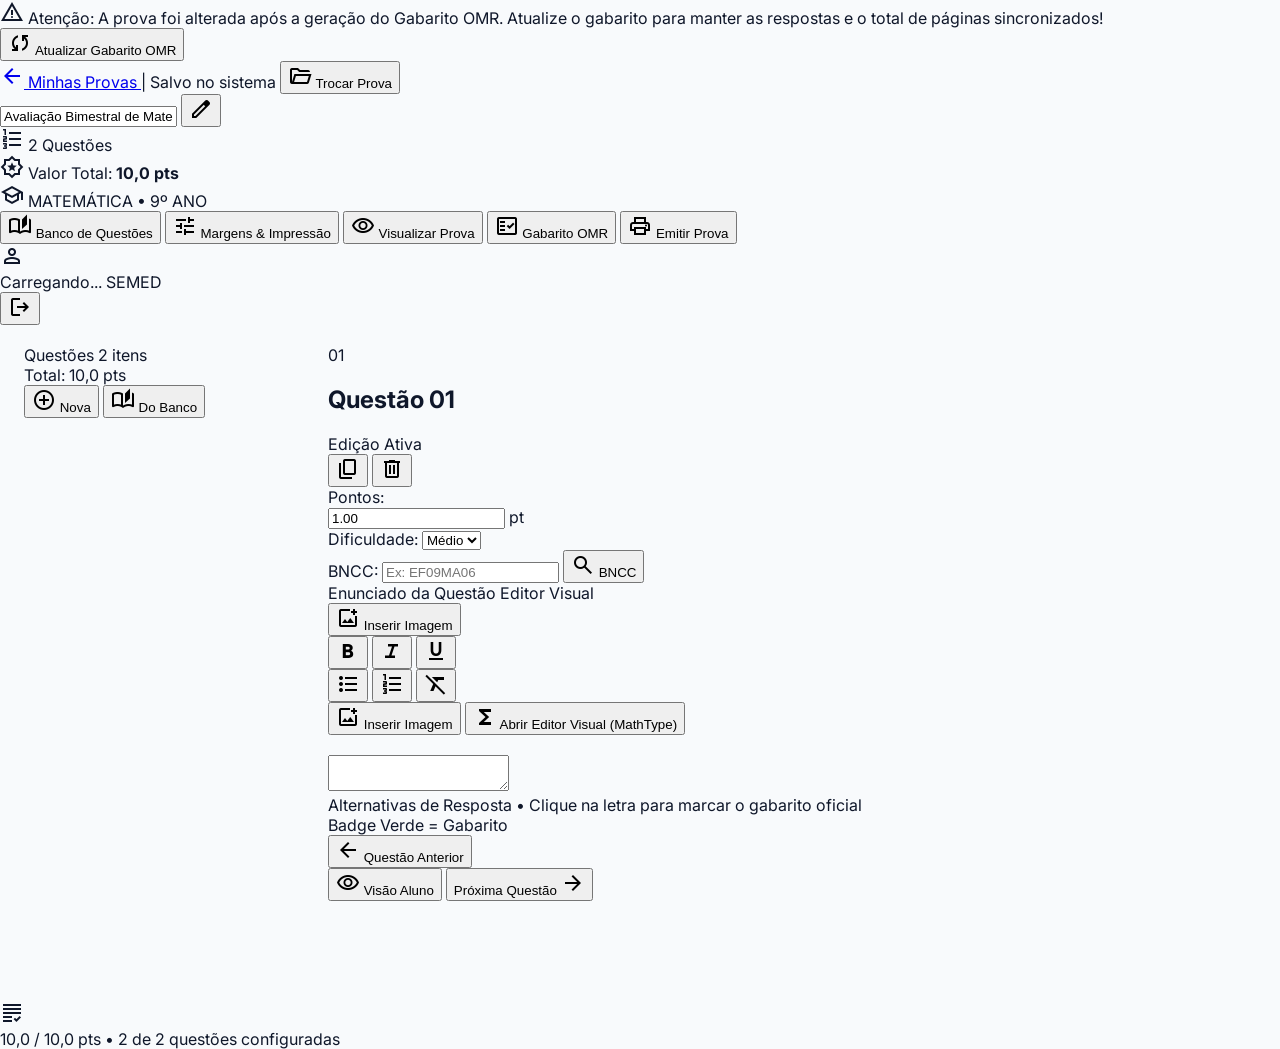
==== frontend/elaborador.html @ cbe9943c "feat: integracao do elaborador de provas com bncc, exportacao pdf/docx, sincronizacao e testes" ====
<!DOCTYPE html>
<html lang="pt-BR">
<head>
  <meta charset="utf-8">
  <meta content="width=device-width, initial-scale=1.0" name="viewport">
  <title>Montador de Instrumento Avaliativo • SEMED Lagoa da Canoa</title>
  <link rel="icon" type="image/png" sizes="192x192" href="/api/settings/pwa-icon?size=192">
  <link rel="apple-touch-icon" href="/api/settings/pwa-icon?size=192">
  <link rel="apple-touch-icon" sizes="512x512" href="/api/settings/pwa-icon?size=512">
  
  <script>
    // Limpeza de cache antigo do Service Worker para o Elaborador de Provas
    if ('serviceWorker' in navigator) {
      navigator.serviceWorker.getRegistrations().then(registrations => {
        for (let reg of registrations) reg.update();
      });
    }
    if ('caches' in window) {
      caches.keys().then(keys => {
        keys.forEach(k => {
          if (k !== 'prova-canoa-v10') {
            caches.delete(k);
          } else {
            caches.open(k).then(cache => {
              cache.keys().then(requests => {
                requests.forEach(req => {
                  if (req.url.includes('elaborador')) cache.delete(req);
                });
              });
            });
          }
        });
      });
    }
  </script>

  <!-- Fontes do Design System (Plus Jakarta Sans & Inter) -->
  <link rel="preconnect" href="https://fonts.googleapis.com">
  <link rel="preconnect" href="https://fonts.gstatic.com" crossorigin>
  <link href="https://fonts.googleapis.com/css2?family=Inter:wght@400;500;600;700&family=Plus+Jakarta+Sans:wght@500;600;700;800&family=JetBrains+Mono:wght@400;600&display=swap" rel="stylesheet">
  <link href="https://fonts.googleapis.com/css2?family=Material+Symbols+Outlined:opsz,wght,FILL,GRAD@20..48,100..700,0..1,-50..200" rel="stylesheet">

  <!-- KaTeX para Fórmulas Matemáticas e Científicas -->
  <link rel="stylesheet" href="https://cdn.jsdelivr.net/npm/katex@0.16.9/dist/katex.min.css">
  <script defer src="https://cdn.jsdelivr.net/npm/katex@0.16.9/dist/katex.min.js"></script>
  <script defer src="https://cdn.jsdelivr.net/npm/katex@0.16.9/dist/contrib/auto-render.min.js"></script>

  <!-- MathLive - Editor Matemático Visual Interativo (Estilo MathType / Word) -->
  <script defer src="/static/mathlive.min.js"></script>

  <!-- Tailwind CSS com o Tema do DESIGN.md (Educação Analítica) -->
  <script src="https://cdn.tailwindcss.com"></script>
  <script id="tailwind-config">
    tailwind.config = {
      darkMode: "class",
      theme: {
        extend: {
          colors: {
            "background": "#f8fafc",
            "surface": "#f8fafc",
            "surface-dim": "#f1f5f9",
            "surface-bright": "#ffffff",
            "surface-container-lowest": "#ffffff",
            "surface-container-low": "#f8fafc",
            "surface-container": "#f1f5f9",
            "surface-container-high": "#e2e8f0",
            "surface-container-highest": "#cbd5e1",
            "on-surface": "#0f172a",
            "on-surface-variant": "#475569",
            "outline": "#94a3b8",
            "outline-variant": "#e2e8f0",
            "primary": "#2563eb",
            "primary-container": "#1d4ed8",
            "on-primary": "#ffffff",
            "on-primary-container": "#eff6ff",
            "secondary": "#0284c7",
            "secondary-container": "#0369a1",
            "tertiary": "#059669",
            "tertiary-container": "#10b981",
            "on-tertiary": "#ffffff",
            "error": "#e11d48",
            "error-container": "#ffe4e6"
          },
          fontFamily: {
            "body-md": ["Inter", "sans-serif"],
            "headline-xl": ["Plus Jakarta Sans", "sans-serif"],
            "headline-lg": ["Plus Jakarta Sans", "sans-serif"],
            "headline-md": ["Plus Jakarta Sans", "sans-serif"],
            "label-md": ["Inter", "sans-serif"],
            "label-sm": ["Inter", "sans-serif"],
            "mono": ["JetBrains Mono", "monospace"]
          },
          borderRadius: {
            "DEFAULT": "0.25rem",
            "lg": "0.5rem",
            "xl": "0.75rem",
            "2xl": "1rem",
            "full": "9999px"
          }
        }
      }
    };
  </script>

  <!-- Folha de Estilos Customizada do Elaborador -->
  <link rel="stylesheet" href="/static/elaborador.css?v=11">

  <style>
    @layer base {
      html, body {
        margin: 0;
        padding: 0;
        background-color: #f8fafc;
        color: #0f172a;
        font-family: 'Inter', sans-serif;
      }
    }
    
    /* Layout Studio 2 Colunas (Navegador de Questões + Estúdio de Edição Central) */
    .workspace-studio-grid {
      display: grid;
      grid-template-columns: 280px minmax(0, 1fr);
      gap: 24px;
      width: 100%;
      max-width: 1540px;
      margin: 0 auto;
      padding: 20px 24px 100px 24px;
      box-sizing: border-box;
      align-items: start;
    }

    @media (max-width: 900px) {
      .workspace-studio-grid {
        display: flex;
        flex-direction: column;
        padding: 12px 12px 100px 12px;
      }
      #sidebar-questions-panel {
        width: 100% !important;
      }
    }

    /* Cartões Táteis das Alternativas */
    .alt-card-row {
      display: flex;
      align-items: center;
      gap: 12px;
      padding: 10px 14px;
      border-radius: 12px;
      border: 1.5px solid #e2e8f0;
      background: #ffffff;
      transition: all 0.15s ease;
      box-shadow: 0 1px 2px rgba(15, 23, 42, 0.04);
    }
    .alt-card-row:hover {
      border-color: #cbd5e1;
      background: #f8fafc;
    }
    .alt-card-row.is-correct {
      border-color: #10b981;
      background: #f0fdf4;
      box-shadow: 0 1px 4px rgba(16, 185, 129, 0.15);
    }
    .alt-card-badge {
      width: 34px;
      height: 34px;
      min-width: 34px;
      border-radius: 50%;
      display: flex;
      align-items: center;
      justify-content: center;
      font-weight: 700;
      font-size: 0.85rem;
      cursor: pointer;
      user-select: none;
      border: 1.5px solid #cbd5e1;
      background: #f8fafc;
      color: #334155;
      transition: all 0.15s ease;
    }
    .alt-card-badge:hover {
      transform: scale(1.08);
      border-color: #2563eb;
      color: #2563eb;
      background: #eff6ff;
    }
    .alt-card-badge.is-correct {
      background: #059669;
      border-color: #059669;
      color: #ffffff;
      box-shadow: 0 2px 6px rgba(5, 150, 105, 0.35);
    }
    .alt-input-field {
      flex: 1;
      background: #f8fafc;
      border: 1px solid #cbd5e1;
      border-radius: 8px;
      padding: 7px 12px;
      font-size: 0.85rem;
      color: #0f172a;
      outline: none;
      transition: all 0.2s;
    }
    .alt-input-field:focus {
      background: #ffffff;
      border-color: #2563eb;
      box-shadow: 0 0 0 3px rgba(37, 99, 235, 0.15);
    }
    .alt-card-row.is-correct .alt-input-field {
      background: #ffffff;
      border-color: #86efac;
      font-weight: 600;
      color: #064e3b;
    }

    /* Chips de Equações Matemáticas no Enunciado */
    .math-eq-chip {
      display: inline-flex;
      align-items: center;
      gap: 6px;
      background: #eff6ff;
      border: 1.5px solid #bfdbfe;
      border-radius: 8px;
      padding: 2px 8px;
      margin: 2px 4px;
      cursor: pointer;
      user-select: none;
      vertical-align: middle;
      font-family: 'Cambria Math', 'KaTeX_Math', 'Times New Roman', serif;
      color: #1e40af;
      box-shadow: 0 1px 2px rgba(37, 99, 235, 0.08);
      transition: all 0.15s ease;
    }
    .math-eq-chip:hover {
      background: #dbeafe;
      border-color: #3b82f6;
      box-shadow: 0 2px 6px rgba(37, 99, 235, 0.2);
      transform: translateY(-1px);
    }
    .math-eq-chip .chip-rendered {
      pointer-events: none;
      display: inline-block;
      line-height: normal;
    }
    .math-eq-chip .chip-actions {
      display: inline-flex;
      align-items: center;
      gap: 2px;
      margin-left: 2px;
    }
    .math-eq-chip .chip-action-btn {
      width: 18px;
      height: 18px;
      border-radius: 4px;
      font-size: 11px;
      border: none;
      background: rgba(255, 255, 255, 0.9);
      color: #475569;
      cursor: pointer;
      display: inline-flex;
      align-items: center;
      justify-content: center;
      transition: all 0.1s ease;
    }
    .math-eq-chip .chip-action-btn:hover {
      background: #2563eb;
      color: #ffffff;
    }
    .math-eq-chip .chip-del-btn:hover {
      background: #e11d48;
      color: #ffffff;
    }

    /* Folha A4 Oficial em Tempo Real */
    .live-a4-wrapper {
      background: #e2e8f0;
      border: 1px solid #cbd5e1;
      border-radius: 14px;
      padding: 16px;
      overflow-y: auto;
      display: flex;
      justify-content: center;
      box-shadow: inset 0 2px 4px rgba(0, 0, 0, 0.05);
    }
    .live-a4-sheet {
      background: #ffffff;
      width: 100%;
      box-shadow: 0 4px 20px rgba(0, 0, 0, 0.12), 0 1px 3px rgba(0, 0, 0, 0.06);
      border: 1px solid #cbd5e1;
      border-radius: 2px;
      padding: 22px 18px;
      font-family: 'Times New Roman', serif;
      color: #0f172a;
      font-size: 0.88rem;
      line-height: 1.5;
      transform-origin: top center;
      transition: transform 0.2s ease;
    }
    .sheet-header-box {
      border: 1.5px solid #000000;
      padding: 10px 12px;
      margin-bottom: 16px;
      background: #ffffff;
      font-family: Arial, sans-serif;
    }
    .sheet-header-title {
      text-align: center;
      font-size: 0.74rem;
      font-weight: 800;
      letter-spacing: 0.02em;
      text-transform: uppercase;
      color: #000000;
      line-height: 1.35;
    }
    .sheet-header-grid {
      display: grid;
      grid-template-columns: repeat(2, 1fr);
      gap: 4px 12px;
      margin-top: 8px;
      padding-top: 6px;
      border-top: 1px solid #000000;
      font-size: 0.72rem;
      color: #000000;
    }
    .sheet-question-item {
      margin-bottom: 14px;
      padding-bottom: 12px;
      border-bottom: 1px dashed #cbd5e1;
    }
    .sheet-question-item:last-child {
      border-bottom: none;
    }
    .sheet-alt-list {
      display: flex;
      flex-direction: column;
      gap: 4px;
      margin-top: 6px;
    }
    .sheet-alt-row {
      display: flex;
      align-items: baseline;
      gap: 6px;
      font-size: 0.84rem;
    }

    /* Barra de rolagem suave */
    ::-webkit-scrollbar {
      width: 6px;
      height: 6px;
    }
    ::-webkit-scrollbar-track {
      background: #f1f5f9;
    }
    ::-webkit-scrollbar-thumb {
      background: #cbd5e1;
      border-radius: 4px;
    }
    ::-webkit-scrollbar-thumb:hover {
      background: #94a3b8;
    }

    /* Modal Backdrop */
    .modal-overlay {
      position: fixed;
      inset: 0;
      background: rgba(15, 23, 42, 0.65);
      backdrop-filter: blur(4px);
      z-index: 100;
      display: none;
      align-items: center;
      justify-content: center;
      padding: 1.5rem;
    }
    .modal-overlay.active {
      display: flex;
    }

    /* Toasts de Notificação gerenciados pelo elaborador.css */
  </style>
</head>
<body class="bg-slate-50 font-body-md text-body-md text-on-surface antialiased min-h-screen flex flex-col">

  <!-- =========================================================================
       AVISO / BLOQUEIO DE USO EM CELULARES (MOBILE)
       ========================================================================= -->
  <div id="mobile-device-blocker" class="fixed inset-0 z-[9999] bg-white flex flex-col items-center justify-center p-6 text-center" style="display: none;">
    <div class="w-16 h-16 rounded-2xl bg-amber-50 text-amber-600 flex items-center justify-center mb-4 shadow-sm border border-amber-200">
      <span class="material-symbols-outlined text-3xl">desktop_windows</span>
    </div>
    <h2 class="text-xl font-bold text-slate-800 mb-2">Disponível Apenas no Computador</h2>
    <p class="text-sm text-slate-600 max-w-sm mb-6 leading-relaxed">
      A criação e diagramação de provas no Elaborador requer uso de computadores ou notebooks para garantir máxima fidelidade visual e impressão A4 em alta definição.
    </p>
    <a href="/" class="inline-flex items-center justify-center gap-2 px-5 py-2.5 rounded-xl bg-blue-600 hover:bg-blue-700 text-white font-semibold text-sm shadow-md transition-all">
      <span class="material-symbols-outlined text-lg">arrow_back</span>
      <span>Voltar ao Sistema de Correção</span>
    </a>
  </div>

  <!-- ======================================================================
       CABEÇALHO FIXO COM FAIXA DE ALERTA & BARRA DE COMANDO
       ====================================================================== -->
  <header class="sticky top-0 z-40 w-full shadow-sm">
    <!-- FAIXA AMARELA DE ALERTA: GABARITO OMR DESATUALIZADO -->
    <div id="banner-gabarito-outdated" class="hidden w-full bg-gradient-to-r from-amber-400 via-amber-300 to-amber-400 border-b-2 border-amber-500 text-slate-950 px-4 sm:px-8 py-2.5 shadow-md transition-all">
      <div class="flex items-center justify-between gap-3 flex-wrap">
        <div class="flex items-center gap-2.5 text-xs sm:text-sm font-bold text-slate-950">
          <span class="material-symbols-outlined text-amber-950 text-xl font-bold animate-bounce">warning</span>
          <span>Atenção: A prova foi alterada após a geração do Gabarito OMR. Atualize o gabarito para manter as respostas e o total de páginas sincronizados!</span>
        </div>
        <button type="button" id="btn-banner-update-gabarito" class="inline-flex items-center gap-1.5 px-3.5 py-1.5 rounded-lg bg-slate-950 hover:bg-slate-800 text-amber-300 hover:text-white text-xs font-bold transition-all shadow-sm cursor-pointer shrink-0">
          <span class="material-symbols-outlined text-[16px]">sync</span>
          <span>Atualizar Gabarito OMR</span>
        </button>
      </div>
    </div>

    <!-- Barra de Comando Superior -->
    <section class="w-full bg-surface-container-low px-6 lg:px-8 py-4 border-b border-surface-container">
      <div class="flex flex-col xl:flex-row xl:items-center justify-between gap-4">
        
        <!-- Título, Status & Metadados -->
        <div class="flex flex-col gap-2 min-w-0">
          <div class="flex items-center gap-2 flex-wrap">
            <a href="/provas" class="flex items-center gap-1.5 px-3 py-1 rounded-xl bg-white hover:bg-slate-100 text-slate-700 hover:text-blue-600 border border-slate-200 text-xs font-bold transition-all shadow-xs" title="Voltar para Minhas Provas e Banco de Questões">
              <span class="material-symbols-outlined text-[16px] text-blue-600">arrow_back</span>
              <span>Minhas Provas</span>
            </a>
            <span class="text-slate-300">|</span>
            <span id="status-pill" class="inline-flex items-center gap-1.5 px-2.5 py-0.5 rounded-full bg-surface-container-high text-on-surface-variant text-xs">
              <span class="w-1.5 h-1.5 rounded-full bg-tertiary-container animate-pulse" id="status-dot"></span>
              <span id="save-status-text">Salvo no sistema</span>
            </span>
            <button type="button" id="btn-open-my-exams" class="text-xs text-primary hover:underline font-semibold flex items-center gap-1 ml-2">
              <span class="material-symbols-outlined text-[15px]">folder_open</span>
              <span>Trocar Prova</span>
            </button>
          </div>

          <div class="flex items-center gap-3">
            <input class="bg-transparent text-on-surface font-headline-xl font-bold tracking-tight border-none focus:outline-none focus:bg-surface-container-lowest focus:px-3 focus:py-1 rounded-lg transition-all w-full max-w-3xl text-xl lg:text-2xl" 
                   id="examTitleInput" type="text" value="Avaliação Bimestral de Matemática - 9º Ano" placeholder="Digite o título da avaliação...">
            <button class="text-outline hover:text-primary transition-colors p-1" title="Renomear" type="button" onclick="document.getElementById('examTitleInput').focus();">
              <span class="material-symbols-outlined text-[20px]">edit</span>
            </button>
          </div>

          <!-- Quick Meta Chips -->
          <div class="flex flex-wrap items-center gap-2 mt-0.5">
            <div class="flex items-center gap-1.5 px-3 py-1 rounded-full bg-surface-container-lowest shadow-sm text-on-surface text-xs font-medium">
              <span class="material-symbols-outlined text-[16px] text-primary">format_list_numbered</span>
              <span id="chip-question-count">2 Questões</span>
            </div>
            <div class="flex items-center gap-1.5 px-3 py-1 rounded-full bg-surface-container-lowest shadow-sm text-on-surface text-xs font-medium">
              <span class="material-symbols-outlined text-[16px] text-tertiary">award_star</span>
              <span>Valor Total: <strong class="text-primary font-semibold" id="chip-total-score">10,0 pts</strong></span>
            </div>
            <div class="flex items-center gap-1.5 px-3 py-1 rounded-full bg-surface-container-lowest shadow-sm text-on-surface text-xs font-medium">
              <span class="material-symbols-outlined text-[16px] text-secondary">school</span>
              <span id="chip-discipline-display">MATEMÁTICA • 9º ANO</span>
            </div>

          </div>
        </div>

        <!-- Quick Actions Header (Toolbar Profissional de Ações) -->
        <div class="flex items-center gap-2.5 self-start xl:self-center shrink-0 flex-nowrap overflow-x-auto">
          <button id="btn-header-bank-import" class="h-10 px-3.5 rounded-xl bg-indigo-50 hover:bg-indigo-100/90 text-indigo-700 border border-indigo-200 text-xs font-bold flex items-center gap-2 shadow-xs hover:shadow-sm transition-all duration-150 hover:-translate-y-0.5 active:translate-y-0" type="button" title="Importar questões do Banco de Questões">
            <span class="material-symbols-outlined text-[18px] text-indigo-600">auto_stories</span>
            <span class="whitespace-nowrap">Banco de Questões</span>
          </button>

          <button id="btn-open-margins-modal" class="h-10 px-3.5 rounded-xl bg-white hover:bg-slate-50 text-slate-700 hover:text-slate-900 border border-slate-200/90 hover:border-slate-300 text-xs font-semibold flex items-center gap-2 shadow-xs hover:shadow-sm transition-all duration-150 hover:-translate-y-0.5 active:translate-y-0" type="button" title="Configurar margens da página, colunas e cabeçalho institucional">
            <span class="material-symbols-outlined text-[18px] text-blue-600">tune</span>
            <span class="whitespace-nowrap">Margens &amp; Impressão</span>
          </button>

          <button id="btn-header-preview" class="h-10 px-3.5 rounded-xl bg-white hover:bg-slate-50 text-slate-700 hover:text-slate-900 border border-slate-200/90 hover:border-slate-300 text-xs font-semibold flex items-center gap-2 shadow-xs hover:shadow-sm transition-all duration-150 hover:-translate-y-0.5 active:translate-y-0" type="button" title="Pré-visualizar diagramação e páginas A4 em tamanho real">
            <span class="material-symbols-outlined text-[18px] text-indigo-600">visibility</span>
            <span class="whitespace-nowrap">Visualizar Prova</span>
          </button>

          <button id="btn-header-gabarito" class="h-10 px-3.5 rounded-xl bg-emerald-50 hover:bg-emerald-100 text-emerald-800 border border-emerald-300 text-xs font-bold flex items-center gap-2 shadow-xs hover:shadow-sm transition-all duration-150 hover:-translate-y-0.5 active:translate-y-0 cursor-pointer relative" type="button" title="Gerar e sincronizar gabarito oficial OMR no Sistema de Correção">
            <span class="material-symbols-outlined text-[18px] text-emerald-600">fact_check</span>
            <span class="whitespace-nowrap">Gabarito OMR</span>
            <span id="badge-gabarito-outdated-dot" class="hidden absolute -top-1 -right-1 flex h-3 w-3">
              <span class="animate-ping absolute inline-flex h-full w-full rounded-full bg-amber-400 opacity-75"></span>
              <span class="relative inline-flex rounded-full h-3 w-3 bg-amber-500 border border-white"></span>
            </span>
          </button>

          <button id="btn-header-download-pdf" class="h-10 px-4 rounded-xl bg-gradient-to-r from-blue-600 to-indigo-600 hover:from-blue-700 hover:to-indigo-700 text-white text-xs font-bold flex items-center gap-2 shadow-sm hover:shadow-md transition-all duration-150 hover:-translate-y-0.5 active:translate-y-0 cursor-pointer" type="button" title="Emitir avaliação oficial diagramada em PDF ou Word (.docx)">
            <span class="material-symbols-outlined text-[18px]">print</span>
            <span class="whitespace-nowrap">Emitir Prova</span>
          </button>

          <!-- Perfil do Usuário Autenticado & Sair -->
          <div class="flex items-center gap-2 pl-2 border-l border-slate-200 text-xs select-none">
            <div id="user-avatar-badge" class="w-8 h-8 rounded-full bg-blue-600 text-white flex items-center justify-center font-bold text-xs shadow-xs">
              <span class="material-symbols-outlined text-[18px]">person</span>
            </div>
            <div class="hidden 2xl:flex flex-col text-left leading-tight">
              <span id="user-display-name" class="font-semibold text-slate-800">Carregando...</span>
              <span id="user-display-role" class="text-[11px] text-slate-500">SEMED</span>
            </div>
            <button id="btn-logout" type="button" class="flex items-center gap-1 text-slate-500 hover:text-red-600 hover:bg-red-50 px-2 py-1.5 rounded-lg text-xs font-semibold transition-colors cursor-pointer" title="Sair do sistema">
              <span class="material-symbols-outlined text-[18px]">logout</span>
            </button>
          </div>
        </div>

      </div>
    </section>
  </header>

  <!-- ======================================================================
       WORKSPACE: 3-PANE SPLIT VIEW STUDIO (Navegador | Editor Studio | Folha A4 em Tempo Real)
       ====================================================================== -->
  <div class="workspace-studio-grid flex-1" id="workspace-studio-container">
    
    <!-- PANE 1: Navegador Lateral de Questões -->
    <aside class="flex flex-col gap-3 w-full sticky top-20" id="sidebar-questions-panel">
      <div class="bg-white rounded-2xl p-4 shadow-xs border border-slate-200/90 flex flex-col gap-3">
        
        <div class="flex items-center justify-between pb-1">
          <div class="flex items-center gap-2">
            <span class="font-bold text-slate-800 text-base">Questões</span>
            <span class="px-2 py-0.5 rounded-full bg-blue-50 text-blue-700 text-xs font-bold border border-blue-100" id="sidebar-question-badge">2 itens</span>
          </div>
          <span class="text-xs font-semibold text-slate-500" id="sidebar-total-score">Total: 10,0 pts</span>
        </div>

        <div class="grid grid-cols-2 gap-2">
          <button id="btn-add-question-side" class="btn-press py-2 px-2.5 rounded-xl bg-blue-50 hover:bg-blue-100/80 text-blue-700 border border-blue-200 text-xs font-bold flex items-center justify-center gap-1.5 transition-all shadow-xs" type="button" title="Adicionar questão em branco">
            <span class="material-symbols-outlined text-[17px]">add_circle</span>
            <span>Nova</span>
          </button>
          <button id="btn-open-bank-import-side" class="btn-press py-2 px-2.5 rounded-xl bg-indigo-50 hover:bg-indigo-100/80 text-indigo-700 border border-indigo-200 text-xs font-bold flex items-center justify-center gap-1.5 transition-all shadow-xs" type="button" title="Importar questões do Banco de Questões">
            <span class="material-symbols-outlined text-[17px]">auto_stories</span>
            <span>Do Banco</span>
          </button>
        </div>

        <div class="h-px bg-slate-100 my-0.5"></div>

        <!-- Lista Rolável de Questões -->
        <div id="questions-sidebar-list" class="flex flex-col gap-1.5 max-h-[calc(100vh-320px)] overflow-y-auto pr-1 scrollbar-thin">
          <!-- Injetado dinamicamente via JS -->
        </div>

      </div>
    </aside>

    <!-- PANE 2: Estúdio de Edição Central -->
    <main class="flex-1 w-full flex flex-col gap-4 min-w-0" id="main-editor-area">
      
      <!-- QUESTION CARD CONTAINER -->
      <div class="bg-white rounded-2xl p-5 lg:p-6 shadow-xs border border-slate-200/90 flex flex-col gap-5" id="active-question-card">
        
        <!-- Header da Questão & Parâmetros Rápidos -->
        <div class="flex flex-wrap items-center justify-between gap-3 pb-3 border-b border-slate-100">
          <div class="flex items-center gap-3">
            <div class="w-9 h-9 rounded-xl bg-blue-600 text-white flex items-center justify-center font-bold text-base shadow-xs" id="editor-q-num-badge">01</div>
            <div>
              <h2 class="font-bold text-slate-900 text-base leading-tight" id="editor-q-title">Questão 01</h2>
              <span class="text-[11px] font-medium text-slate-400">Edição Ativa</span>
            </div>
          </div>

          <div class="flex items-center gap-2 flex-wrap">
            <!-- Botões de Ação na Questão -->
            <button id="btn-duplicate-question" class="btn-press p-1.5 rounded-lg text-slate-500 hover:text-blue-600 hover:bg-blue-50 border border-slate-200 transition-all" title="Duplicar Questão" type="button">
              <span class="material-symbols-outlined text-[18px]">content_copy</span>
            </button>

            <button id="btn-delete-question" class="btn-press p-1.5 rounded-lg text-slate-500 hover:text-rose-600 hover:bg-rose-50 border border-slate-200 transition-all" title="Excluir Questão" type="button">
              <span class="material-symbols-outlined text-[18px]">delete</span>
            </button>
          </div>
        </div>

        <!-- Metadados da Questão (Pontuação, Dificuldade, BNCC) -->
        <div class="grid grid-cols-1 sm:grid-cols-3 gap-3 p-3 rounded-xl bg-slate-50 border border-slate-100">
          <div class="flex items-center justify-between sm:justify-start gap-2 bg-white px-3 py-1.5 rounded-lg border border-slate-200 shadow-2xs">
            <span class="text-xs font-bold text-slate-600">Pontos:</span>
            <div class="flex items-center gap-1">
              <input id="editor-q-points" class="w-16 text-center font-bold text-blue-700 bg-transparent text-sm focus:outline-none" step="0.25" min="0" type="number" value="1.00">
              <span class="text-[11px] font-semibold text-slate-400">pt</span>
            </div>
          </div>

          <div class="flex items-center justify-between sm:justify-start gap-2 bg-white px-3 py-1.5 rounded-lg border border-slate-200 shadow-2xs">
            <span class="text-xs font-bold text-slate-600">Dificuldade:</span>
            <select id="editor-q-difficulty" class="bg-transparent text-xs font-bold text-slate-800 focus:outline-none cursor-pointer flex-1 text-right sm:text-left">
              <option value="facil">Fácil</option>
              <option value="medio" selected>Médio</option>
              <option value="dificil">Difícil</option>
            </select>
          </div>

          <div class="relative flex items-center gap-1.5 bg-white px-2.5 py-1.5 rounded-lg border border-slate-200 shadow-2xs focus-within:border-blue-500 focus-within:ring-2 focus-within:ring-blue-100 transition-all">
            <span class="text-xs font-bold text-slate-600 shrink-0">BNCC:</span>
            <input id="editor-q-skill" class="bg-transparent text-xs text-slate-800 focus:outline-none w-full font-mono font-semibold" placeholder="Ex: EF09MA06" type="text" value="" autocomplete="off">
            <button type="button" id="btn-open-bncc-modal" class="btn-press px-2 py-0.5 rounded bg-blue-50 hover:bg-blue-100 text-blue-700 text-[11px] font-bold border border-blue-200 transition-colors flex items-center gap-1 shrink-0" title="Abrir catálogo da BNCC com filtros de disciplina e ano">
              <span class="material-symbols-outlined text-[14px]">search</span>
              <span>BNCC</span>
            </button>
            
            <!-- Autocomplete Dropdown Flutuante -->
            <div id="bncc-autocomplete-list" class="hidden absolute left-0 right-0 top-full mt-1 bg-white border border-slate-200 rounded-xl shadow-lg z-50 max-h-60 overflow-y-auto p-1.5 flex flex-col gap-1"></div>
          </div>
        </div>

        <!-- Seção: Enunciado da Questão (100% Visual / Sem Código) -->
        <div class="flex flex-col gap-2 relative" id="section-statement-container">
          <div class="flex items-center justify-between flex-wrap gap-2">
            <div class="flex items-center gap-2">
              <label class="text-xs font-bold text-slate-700 uppercase tracking-wider">Enunciado da Questão</label>
              <span class="px-2 py-0.5 rounded-full bg-emerald-50 text-emerald-700 border border-emerald-200 text-[10px] font-bold flex items-center gap-1">
                <span class="w-1.5 h-1.5 rounded-full bg-emerald-500"></span>
                Editor Visual
              </span>
            </div>

            <div class="flex items-center gap-2">
              <button type="button" id="btn-open-img-statement-header" class="btn-press px-2.5 py-1 rounded-lg bg-blue-50 hover:bg-blue-100 text-blue-700 text-xs font-semibold flex items-center gap-1.5 transition-all border border-blue-200 shadow-2xs" title="Inserir ou configurar imagem no enunciado">
                <span class="material-symbols-outlined text-[16px] text-blue-600">add_photo_alternate</span>
                <span>Inserir Imagem</span>
              </button>
            </div>
          </div>

          <!-- Barra de Ferramentas de Formatação de Texto e Equações -->
          <div class="shadow-2xs bg-slate-50 border border-slate-200 rounded-xl px-2.5 py-1.5 flex items-center gap-1.5 flex-wrap">
            <div class="flex items-center gap-0.5">
              <button id="btn-format-bold" class="btn-press p-1.5 rounded hover:bg-white hover:text-blue-600 hover:shadow-2xs transition-all font-bold text-xs text-slate-700" title="Negrito (Ctrl+B)" type="button">
                <span class="material-symbols-outlined text-[18px]">format_bold</span>
              </button>
              <button id="btn-format-italic" class="btn-press p-1.5 rounded hover:bg-white hover:text-blue-600 hover:shadow-2xs transition-all italic text-xs text-slate-700" title="Itálico (Ctrl+I)" type="button">
                <span class="material-symbols-outlined text-[18px]">format_italic</span>
              </button>
              <button id="btn-format-underline" class="btn-press p-1.5 rounded hover:bg-white hover:text-blue-600 hover:shadow-2xs transition-all underline text-xs text-slate-700" title="Sublinhado (Ctrl+U)" type="button">
                <span class="material-symbols-outlined text-[18px]">format_underlined</span>
              </button>
              <div class="h-4 w-px bg-slate-300 mx-1"></div>
              <button id="btn-format-ul" class="btn-press p-1.5 rounded hover:bg-white hover:text-blue-600 hover:shadow-2xs transition-all text-slate-700" title="Lista com Marcadores" type="button">
                <span class="material-symbols-outlined text-[18px]">format_list_bulleted</span>
              </button>
              <button id="btn-format-ol" class="btn-press p-1.5 rounded hover:bg-white hover:text-blue-600 hover:shadow-2xs transition-all text-slate-700" title="Lista Numerada" type="button">
                <span class="material-symbols-outlined text-[18px]">format_list_numbered</span>
              </button>
              <button id="btn-format-clear" class="btn-press p-1.5 rounded hover:bg-white hover:text-rose-600 hover:shadow-2xs transition-all text-slate-400" title="Limpar formatação" type="button">
                <span class="material-symbols-outlined text-[18px]">format_clear</span>
              </button>
            </div>

            <div class="h-5 w-px bg-slate-300 mx-1"></div>

            <!-- Botão Inserir Imagem no Enunciado com controle de tamanho e alinhamento -->
            <button type="button" id="btn-insert-image-statement" class="btn-press px-2.5 py-1 rounded-lg bg-white hover:bg-blue-50 text-slate-700 hover:text-blue-700 text-xs font-bold border border-slate-200 transition-all flex items-center gap-1.5 shadow-2xs" title="Inserir Imagem na posição do cursor com alinhamento e redimensionamento">
              <span class="material-symbols-outlined text-[16px] text-blue-600">add_photo_alternate</span>
              <span>Inserir Imagem</span>
            </button>

            <!-- Botão MathType ao lado dos botões de formatação -->
            <button type="button" id="btn-open-math-visual-modal" class="btn-press px-3 py-1 rounded-lg bg-blue-600 hover:bg-blue-700 text-white text-xs font-bold shadow-xs transition-all flex items-center gap-1.5">
              <span class="material-symbols-outlined text-[16px]">functions</span>
              <span>Abrir Editor Visual (MathType)</span>
            </button>
          </div>

          <!-- Área do Editor Visual WYSIWYG (ContentEditable) -->
          <div class="relative w-full rounded-xl bg-white border border-slate-200 focus-within:border-blue-500 focus-within:ring-2 focus-within:ring-blue-100 shadow-2xs transition-all p-3.5">
            <div id="editor-q-statement-rich" contenteditable="true" spellcheck="false" class="w-full text-slate-800 leading-relaxed min-h-[110px] text-sm focus:outline-none" data-placeholder="Digite o enunciado da questão aqui. Clique em 'Inserir Imagem' para imagens ou 'Abrir Editor Visual (MathType)' para equações..."></div>
            
            <!-- Textarea Oculto Sincronizado para garantir envio para a API -->
            <textarea id="editor-q-statement" class="hidden"></textarea>
          </div>

          <!-- Cartão de Prévia Compacto Integrado -->
          <div id="editor-realtime-card" class="hidden">
            <div id="editor-realtime-preview"></div>
          </div>
        </div>

        <!-- Seção: Alternativas de Resposta Táteis -->
        <div class="flex flex-col gap-2.5 pt-1" id="section-alternatives">
          <div class="flex items-center justify-between">
            <div class="flex items-center gap-2">
              <span class="font-bold text-slate-800 text-sm">Alternativas de Resposta</span>
              <span class="text-[11px] text-slate-400 font-medium">• Clique na letra para marcar o gabarito oficial</span>
            </div>
            <span class="text-[11px] font-semibold text-emerald-700 bg-emerald-50 border border-emerald-200 px-2 py-0.5 rounded-md">Badge Verde = Gabarito</span>
          </div>

          <div id="editor-alternatives-list" class="flex flex-col gap-2">
            <!-- Injetado dinamicamente via JS com estilo tátil refinado -->
          </div>
        </div>

        <!-- Rodapé Interno da Questão (Navegação Anterior / Próxima) -->
        <div class="flex items-center justify-between pt-3 border-t border-slate-100">
          <button id="btn-prev-question" class="btn-press px-3.5 py-1.5 rounded-lg bg-slate-100 hover:bg-slate-200 text-slate-700 text-xs font-semibold flex items-center gap-1.5 transition-colors border border-slate-200" type="button">
            <span class="material-symbols-outlined text-[16px]">arrow_back</span>
            <span id="prev-question-label">Questão Anterior</span>
          </button>

          <div class="flex items-center gap-2">
            <button id="btn-quick-preview-student" class="btn-press px-3 py-1.5 rounded-lg bg-slate-100 hover:bg-slate-200 text-slate-700 text-xs font-semibold flex items-center gap-1.5 transition-colors border border-slate-200" type="button">
              <span class="material-symbols-outlined text-[16px]">visibility</span>
              <span>Visão Aluno</span>
            </button>

            <button id="btn-next-question" class="btn-press px-4 py-1.5 rounded-lg bg-blue-600 hover:bg-blue-700 text-white text-xs font-bold flex items-center gap-1.5 shadow-xs transition-colors" type="button">
              <span id="next-question-label">Próxima Questão</span>
              <span class="material-symbols-outlined text-[16px]">arrow_forward</span>
            </button>
          </div>
        </div>

      </div>
    </main>

  </div>

  <!-- ======================================================================
       FLOATING BOTTOM SUMMARY BAR (Barra Fixa Inferior de Distribuição)
       ====================================================================== -->
  <footer class="fixed bottom-0 right-0 bg-surface/95 backdrop-blur-md shadow-2xl px-6 lg:px-8 py-3.5 z-30 left-0 border-t border-surface-container">
    <div class="max-w-7xl mx-auto flex flex-col sm:flex-row items-center justify-between gap-4">
      <div class="flex items-center gap-3">
        <div class="w-8 h-8 rounded-full bg-primary/10 flex items-center justify-center text-primary font-bold">
          <span class="material-symbols-outlined text-[20px]">grading</span>
        </div>
        <div class="flex items-center gap-2">
          <span class="font-bold text-on-surface text-sm lg:text-base" id="footer-score-ratio">10,0 / 10,0 pts</span>
          <span class="text-outline">•</span>
          <span class="text-xs text-on-surface-variant font-medium" id="footer-configured-status">2 de 2 questões configuradas</span>
        </div>
      </div>

    </div>
  </footer>

  <!-- ======================================================================
       MODAL 1: CONFIGURAÇÕES DE IMPRESSÃO & MARGENS DA PÁGINA (A4)
       ====================================================================== -->
  <div class="modal-overlay" id="modal-margins" role="dialog" aria-modal="true" aria-labelledby="modal-margins-title">
    <div class="bg-white rounded-2xl max-w-3xl w-full max-h-[90vh] shadow-2xl border border-slate-200 overflow-hidden flex flex-col">
      
      <!-- Cabeçalho -->
      <div class="px-6 py-4 bg-slate-50 border-b border-slate-200 flex items-center justify-between">
        <div class="flex items-center gap-2.5">
          <div class="w-9 h-9 rounded-xl bg-blue-600 text-white flex items-center justify-center shadow-xs shrink-0">
            <span class="material-symbols-outlined text-[20px]">straighten</span>
          </div>
          <div>
            <h3 id="modal-margins-title" class="font-bold text-slate-900 text-base leading-tight">Configurações de Impressão e Margens (A4)</h3>
            <span class="text-xs text-slate-500 font-medium">Ajuste as margens em centímetros (cm) e o cabeçalho oficial de Lagoa da Canoa para o PDF</span>
          </div>
        </div>
        <button type="button" class="text-slate-400 hover:text-slate-700 hover:bg-slate-200 p-1.5 rounded-lg transition-colors" id="btn-close-margins" title="Fechar (Esc)">
          <span class="material-symbols-outlined text-[20px]">close</span>
        </button>
      </div>

      <div class="p-6 flex flex-col gap-6 overflow-y-auto bg-white">

      <!-- Seção: Margens em Centímetros & Presets -->
      <div class="flex flex-col gap-4 p-5 rounded-xl bg-surface-container-low border border-surface-container">
        <div class="flex flex-col sm:flex-row sm:items-center justify-between gap-3">
          <div>
            <span class="font-bold text-sm text-on-surface">Margens da Página (PDF A4)</span>
            <p class="text-xs text-on-surface-variant">Selecione um preset ou digite as medidas em centímetros (cm).</p>
          </div>

          <div class="flex items-center gap-2">
            <button type="button" class="canoa-preset-btn px-3 py-1 rounded-lg text-xs font-semibold bg-surface-container-lowest border border-surface-container hover:bg-surface-container transition-colors" data-preset="narrow">Econômica (1,5 cm)</button>
            <button type="button" class="canoa-preset-btn px-3 py-1 rounded-lg text-xs font-semibold bg-primary-container text-on-primary border border-primary-container shadow-sm transition-colors active" data-preset="standard">Padrão ABNT (3x2 cm)</button>
            <button type="button" class="canoa-preset-btn px-3 py-1 rounded-lg text-xs font-semibold bg-surface-container-lowest border border-surface-container hover:bg-surface-container transition-colors" data-preset="wide">Ampla (3,5 cm)</button>
          </div>
        </div>

        <div class="grid grid-cols-2 sm:grid-cols-4 gap-4 pt-2">
          <div class="flex flex-col gap-1">
            <label class="text-xs text-on-surface-variant font-medium">Superior</label>
            <div class="flex items-center gap-1.5 bg-surface-container-lowest p-2 rounded-lg border border-surface-container">
              <input type="number" id="cfg-margin-top" class="w-full bg-transparent font-bold text-sm text-on-surface focus:outline-none" value="3.0" min="0.4" max="5.0" step="0.1">
              <span class="text-xs text-outline font-semibold">cm</span>
            </div>
          </div>

          <div class="flex flex-col gap-1">
            <label class="text-xs text-on-surface-variant font-medium">Inferior</label>
            <div class="flex items-center gap-1.5 bg-surface-container-lowest p-2 rounded-lg border border-surface-container">
              <input type="number" id="cfg-margin-bottom" class="w-full bg-transparent font-bold text-sm text-on-surface focus:outline-none" value="2.0" min="0.4" max="5.0" step="0.1">
              <span class="text-xs text-outline font-semibold">cm</span>
            </div>
          </div>

          <div class="flex flex-col gap-1">
            <label class="text-xs text-on-surface-variant font-medium">Esquerda</label>
            <div class="flex items-center gap-1.5 bg-surface-container-lowest p-2 rounded-lg border border-surface-container">
              <input type="number" id="cfg-margin-left" class="w-full bg-transparent font-bold text-sm text-on-surface focus:outline-none" value="3.0" min="0.4" max="5.0" step="0.1">
              <span class="text-xs text-outline font-semibold">cm</span>
            </div>
          </div>

          <div class="flex flex-col gap-1">
            <label class="text-xs text-on-surface-variant font-medium">Direita</label>
            <div class="flex items-center gap-1.5 bg-surface-container-lowest p-2 rounded-lg border border-surface-container">
              <input type="number" id="cfg-margin-right" class="w-full bg-transparent font-bold text-sm text-on-surface focus:outline-none" value="2.0" min="0.4" max="5.0" step="0.1">
              <span class="text-xs text-outline font-semibold">cm</span>
            </div>
          </div>
        </div>
      </div>

      <!-- Diagramação & Opções de Versão da Avaliação -->
      <div class="grid grid-cols-1 sm:grid-cols-3 gap-3">
        <div class="p-3.5 rounded-xl bg-surface-container-low border border-surface-container flex flex-col justify-between gap-2.5">
          <div>
            <span class="font-bold text-xs text-on-surface">Padrão de Alternativas</span>
            <p class="text-[11px] text-on-surface-variant">Quantidade em toda a avaliação.</p>
          </div>
          <div class="flex items-center gap-1 bg-surface-container-lowest p-1 rounded-lg border border-surface-container">
            <button type="button" id="btn-modal-alt-4" class="flex-1 py-1 rounded text-xs font-bold bg-primary-container text-on-primary shadow-sm transition-colors active">4 Alts</button>
            <button type="button" id="btn-modal-alt-5" class="flex-1 py-1 rounded text-xs font-bold text-on-surface-variant transition-colors">5 Alts</button>
          </div>
        </div>

        <div class="p-3.5 rounded-xl bg-surface-container-low border border-surface-container flex flex-col justify-between gap-2.5">
          <div>
            <span class="font-bold text-xs text-on-surface">Diagramação em Colunas</span>
            <p class="text-[11px] text-on-surface-variant">Economia de páginas e formato oficial.</p>
          </div>
          <div class="flex items-center gap-1 bg-surface-container-lowest p-1 rounded-lg border border-surface-container">
            <button type="button" id="btn-col-1" class="flex-1 py-1 rounded text-xs font-semibold text-on-surface-variant">1 Col</button>
            <button type="button" id="btn-col-2" class="flex-1 py-1 rounded text-xs font-semibold bg-primary-container text-on-primary shadow-sm active">2 Col</button>
          </div>
        </div>

        <div class="p-3.5 rounded-xl bg-surface-container-low border border-surface-container flex flex-col justify-between gap-2.5">
          <div>
            <span class="font-bold text-xs text-on-surface">Mini Cartão de Respostas</span>
            <p class="text-[11px] text-on-surface-variant">Gabarito de preenchimento do aluno.</p>
          </div>
          <div class="flex items-center gap-2 pt-1">
            <input type="checkbox" id="chk-answer-sheet" class="w-5 h-5 accent-primary cursor-pointer" checked>
            <label for="chk-answer-sheet" class="text-xs font-medium text-slate-700 cursor-pointer">Incluir na folha</label>
          </div>
        </div>
      </div>

      <!-- Dados Escolares e Institucionais -->
      <div class="flex flex-col gap-3">
        <div class="flex flex-col sm:flex-row sm:items-center justify-between gap-3 p-3.5 rounded-xl bg-surface-container-low border border-surface-container">
          <div>
            <span class="font-bold text-xs text-on-surface">Usar Cabeçalho Completo na Prova</span>
            <p class="text-[11px] text-on-surface-variant">Desativado por padrão: exibe apenas o título da avaliação (ideal para provas vinculadas à turma com folha de capa).</p>
          </div>
          <div class="flex items-center gap-2">
            <input type="checkbox" id="chk-include-header" class="w-5 h-5 accent-primary cursor-pointer">
            <label for="chk-include-header" class="text-xs font-semibold text-slate-700 cursor-pointer">Cabeçalho Completo</label>
          </div>
        </div>

        <div id="box-institutional-fields" class="flex flex-col gap-3 transition-all opacity-40 pointer-events-none">
          <span class="font-bold text-xs text-on-surface">Identificação Institucional</span>

          <div class="grid grid-cols-1 sm:grid-cols-2 gap-3">
            <div class="flex flex-col gap-1">
              <label class="text-xs text-on-surface-variant">Órgão Mantenedor</label>
              <input type="text" id="cfg-institution" class="p-2 rounded-lg bg-surface-container-low border border-surface-container text-xs text-on-surface focus:outline-none" value="PREFEITURA MUNICIPAL DE LAGOA DA CANOA - SEMED">
            </div>
            <div class="flex flex-col gap-1">
              <div class="flex items-center justify-between">
                <label class="text-xs text-on-surface-variant">Escola / Unidade</label>
                <span class="text-[10px] text-primary/80 font-normal">rede ou digite</span>
              </div>
              <input type="text" id="cfg-school" list="cfg-datalist-schools" class="p-2 rounded-lg bg-surface-container-low border border-surface-container text-xs text-on-surface focus:outline-none" value="ESCOLA MUNICIPAL DE ENSINO FUNDAMENTAL" autocomplete="off">
              <datalist id="cfg-datalist-schools"></datalist>
            </div>
          </div>

          <div class="grid grid-cols-2 sm:grid-cols-4 gap-3">
            <div class="flex flex-col gap-1">
              <label class="text-xs text-on-surface-variant">Disciplina</label>
              <select id="cfg-discipline" class="p-2 rounded-lg bg-surface-container-low border border-surface-container text-xs text-on-surface focus:outline-none cursor-pointer">
                <option value="LÍNGUA PORTUGUESA">Língua Portuguesa</option>
                <option value="MATEMÁTICA" selected>Matemática</option>
                <option value="CIÊNCIAS">Ciências</option>
                <option value="HISTÓRIA">História</option>
                <option value="GEOGRAFIA">Geografia</option>
                <option value="LÍNGUA INGLESA">Língua Inglesa</option>
                <option value="ARTE">Arte</option>
                <option value="EDUCAÇÃO FÍSICA">Educação Física</option>
                <option value="ENSINO RELIGIOSO">Ensino Religioso</option>
                <option value="REDAÇÃO">Redação</option>
                <option value="LITERATURA">Literatura</option>
                <option value="BIOLOGIA">Biologia</option>
                <option value="FÍSICA">Física</option>
                <option value="QUÍMICA">Química</option>
                <option value="FILOSOFIA">Filosofia</option>
                <option value="SOCIOLOGIA">Sociologia</option>
                <option value="POLIVALENTE / GERAL">Polivalente / Geral</option>
              </select>
            </div>
            <div class="flex flex-col gap-1">
              <label class="text-xs text-on-surface-variant">Professor(a)</label>
              <input type="text" id="cfg-teacher" class="p-2 rounded-lg bg-surface-container-low border border-surface-container text-xs text-on-surface focus:outline-none" placeholder="Nome do Professor">
            </div>
            <div class="flex flex-col gap-1">
              <label class="text-xs text-on-surface-variant">Ano / Série</label>
              <input type="text" id="cfg-grade" class="p-2 rounded-lg bg-surface-container-low border border-surface-container text-xs text-on-surface focus:outline-none" value="9º ANO">
            </div>
            <div class="flex flex-col gap-1">
              <div class="flex items-center justify-between">
                <label class="text-xs text-on-surface-variant">Turma</label>
                <span id="cfg-classroom-hint" class="text-[10px] text-on-surface-variant/80 font-normal">rede ou livre</span>
              </div>
              <input type="text" id="cfg-classroom" list="cfg-datalist-classrooms" class="p-2 rounded-lg bg-surface-container-low border border-surface-container text-xs text-on-surface focus:outline-none" value="TURMA A" autocomplete="off">
              <datalist id="cfg-datalist-classrooms"></datalist>
            </div>
          </div>

          <div class="grid grid-cols-1 sm:grid-cols-2 gap-3">
            <div class="flex flex-col gap-1">
              <label class="text-xs text-on-surface-variant">Turno</label>
              <select id="cfg-shift" class="p-2 rounded-lg bg-surface-container-low border border-surface-container text-xs text-on-surface focus:outline-none">
                <option value="MATUTINO">Matutino</option>
                <option value="VESPERTINO">Vespertino</option>
                <option value="NOTURNO">Noturno</option>
                <option value="INTEGRAL">Integral</option>
              </select>
            </div>
            <div class="flex flex-col gap-1">
              <label class="text-xs text-on-surface-variant">Data da Prova</label>
              <input type="text" id="cfg-date" class="p-2 rounded-lg bg-surface-container-low border border-surface-container text-xs text-on-surface focus:outline-none" placeholder="DD/MM/AAAA">
            </div>
          </div>
        </div>
      </div>

      <!-- Rodapé -->
      <div class="px-6 py-3.5 bg-slate-50 border-t border-slate-200 flex items-center justify-end gap-3">
        <button type="button" id="btn-save-margins-close" class="btn-press px-5 py-2 rounded-xl bg-blue-600 hover:bg-blue-700 text-white text-xs font-bold shadow-xs transition-all flex items-center gap-1.5">
          <span class="material-symbols-outlined text-[17px]">check</span>
          <span>Aplicar e Fechar</span>
        </button>
      </div>

    </div>
  </div>
</div>

  <!-- ======================================================================
       MODAL 2: PRÉ-VISUALIZAÇÃO A4 DA PROVA (PDF)
       ====================================================================== -->
  <div class="modal-overlay" id="modal-preview" role="dialog" aria-modal="true">
    <div class="bg-white rounded-2xl w-full max-w-5xl h-[92vh] flex flex-col shadow-2xl border border-slate-200 overflow-hidden">
      
      <div class="px-6 py-4 bg-slate-50 border-b border-slate-200 flex items-center justify-between">
        <div class="flex items-center gap-2.5">
          <div class="w-9 h-9 rounded-xl bg-blue-600 text-white flex items-center justify-center shadow-xs shrink-0">
            <span class="material-symbols-outlined text-[20px]">picture_as_pdf</span>
          </div>
          <div>
            <h3 class="font-bold text-slate-900 text-base leading-tight">Pré-visualização Fiel da Impressão (PDF A4)</h3>
            <span class="text-xs text-slate-500 font-medium">Renderização oficial com diagramação em colunas e margens reais</span>
          </div>
        </div>

        <div class="flex items-center gap-2">
          <button type="button" id="btn-modal-refresh" class="px-3 py-1.5 rounded-lg bg-white border border-slate-200 hover:bg-slate-100 text-slate-700 text-xs font-semibold flex items-center gap-1.5 transition-colors shadow-2xs">
            <span class="material-symbols-outlined text-[16px]">refresh</span>
            <span>Atualizar</span>
          </button>
          <button type="button" id="btn-modal-print" class="px-3 py-1.5 rounded-lg bg-white border border-slate-200 hover:bg-slate-100 text-slate-700 text-xs font-semibold flex items-center gap-1.5 transition-colors shadow-2xs">
            <span class="material-symbols-outlined text-[16px]">print</span>
            <span>Imprimir</span>
          </button>
          <button type="button" id="btn-modal-download-pdf" class="btn-press px-4 py-1.5 rounded-lg bg-blue-600 hover:bg-blue-700 text-white text-xs font-bold flex items-center gap-1.5 shadow-xs transition-colors">
            <span class="material-symbols-outlined text-[16px]">download</span>
            <span>Baixar PDF</span>
          </button>
          <button type="button" id="btn-close-preview" class="text-slate-400 hover:text-slate-700 hover:bg-slate-200 p-1.5 rounded-lg transition-colors ml-1" title="Fechar (Esc)">
            <span class="material-symbols-outlined text-[20px]">close</span>
          </button>
        </div>
      </div>

      <div class="flex-1 bg-slate-100 p-4 overflow-hidden flex items-center justify-center">
        <iframe id="preview-frame" class="w-full h-full rounded-xl bg-white shadow-md border border-slate-200" title="Prévia da Prova"></iframe>
      </div>

    </div>
  </div>

  <!-- ======================================================================
       MODAL: EMITIR PROVA (ESCOLHA DO FORMATO: PDF OU DOCX)
       ====================================================================== -->
  <div class="modal-overlay" id="modal-emitir-prova" role="dialog" aria-modal="true">
    <div class="bg-white rounded-2xl w-full max-w-lg shadow-2xl border border-slate-200 overflow-hidden flex flex-col">
      <!-- Cabeçalho -->
      <div class="px-6 py-4 bg-slate-50 border-b border-slate-200 flex items-center justify-between">
        <div class="flex items-center gap-2.5">
          <div class="w-9 h-9 rounded-xl bg-gradient-to-tr from-blue-600 to-indigo-600 text-white flex items-center justify-center shadow-xs shrink-0">
            <span class="material-symbols-outlined text-[20px]">print</span>
          </div>
          <div>
            <h3 class="font-bold text-slate-900 text-base leading-tight">Emitir Avaliação</h3>
            <span class="text-xs text-slate-500 font-medium">Selecione o formato desejado para download da prova</span>
          </div>
        </div>
        <button type="button" id="btn-close-emitir-modal" class="text-slate-400 hover:text-slate-700 hover:bg-slate-200 p-1.5 rounded-lg transition-colors" title="Fechar (Esc)">
          <span class="material-symbols-outlined text-[20px]">close</span>
        </button>
      </div>

      <!-- Corpo com Seleção de Formato -->
      <div class="p-6 flex flex-col gap-4">
        <label class="text-xs font-bold text-slate-700 uppercase tracking-wider">Formato do Documento</label>
        
        <div class="grid grid-cols-2 gap-3.5" id="emitir-format-cards">
          <!-- Card PDF -->
          <div class="emitir-format-card active border-2 border-blue-600 bg-blue-50/60 p-4 rounded-xl cursor-pointer transition-all flex flex-col justify-between hover:shadow-md relative" data-format="pdf" id="card-fmt-pdf">
            <div class="absolute top-2.5 right-2.5 format-radio-icon">
              <span class="material-symbols-outlined text-blue-600 text-[20px]">check_circle</span>
            </div>
            <div>
              <div class="w-10 h-10 rounded-lg bg-rose-100 text-rose-600 flex items-center justify-center mb-2.5">
                <span class="material-symbols-outlined text-[24px]">picture_as_pdf</span>
              </div>
              <h4 class="font-bold text-slate-900 text-sm mb-1">Documento PDF</h4>
              <p class="text-[11px] text-slate-500 leading-relaxed">Diagramação A4 milimétrica com fidelidade gráfica máxima, pronta para impressão direta.</p>
            </div>
            <div class="mt-3 pt-2.5 border-t border-blue-100/80 flex items-center justify-between">
              <span class="text-[10px] font-bold text-blue-700 uppercase">.PDF</span>
              <span class="text-[10px] font-semibold text-rose-700 bg-rose-50 px-1.5 py-0.5 rounded border border-rose-200">Recomendado</span>
            </div>
          </div>

          <!-- Card DOCX -->
          <div class="emitir-format-card border-2 border-slate-200 hover:border-slate-300 bg-white p-4 rounded-xl cursor-pointer transition-all flex flex-col justify-between hover:shadow-md relative" data-format="docx" id="card-fmt-docx">
            <div class="absolute top-2.5 right-2.5 format-radio-icon">
              <span class="material-symbols-outlined text-slate-300 text-[20px]">radio_button_unchecked</span>
            </div>
            <div>
              <div class="w-10 h-10 rounded-lg bg-blue-100 text-blue-700 flex items-center justify-center mb-2.5">
                <span class="material-symbols-outlined text-[24px]">description</span>
              </div>
              <h4 class="font-bold text-slate-900 text-sm mb-1">Microsoft Word</h4>
              <p class="text-[11px] text-slate-500 leading-relaxed">Documento editável (.docx) estruturado no padrão oficial, respeitando colunas e margens.</p>
            </div>
            <div class="mt-3 pt-2.5 border-t border-slate-100 flex items-center justify-between">
              <span class="text-[10px] font-bold text-slate-600 uppercase">.DOCX</span>
              <span class="text-[10px] font-semibold text-blue-700 bg-blue-50 px-1.5 py-0.5 rounded border border-blue-200">Editável</span>
            </div>
          </div>
        </div>

        <div class="p-3 bg-slate-50 rounded-xl border border-slate-200/80 flex items-center gap-2.5 text-xs text-slate-600">
          <span class="material-symbols-outlined text-blue-600 text-[18px]">verified</span>
          <span>A prova será emitida com as <strong>margens</strong> e o <strong>layout</strong> configurados nesta avaliação.</span>
        </div>
      </div>

      <!-- Rodapé -->
      <div class="px-6 py-3.5 bg-slate-50 border-t border-slate-200 flex items-center justify-between">
        <button type="button" id="btn-cancel-emitir-modal" class="px-4 py-2 rounded-xl text-xs font-semibold text-slate-600 hover:bg-slate-200 transition-colors">Cancelar</button>
        <button type="button" id="btn-confirm-emitir-download" class="btn-press px-5 py-2.5 rounded-xl bg-gradient-to-r from-blue-600 to-indigo-600 hover:from-blue-700 hover:to-indigo-700 text-white text-xs font-bold flex items-center gap-2 shadow-sm hover:shadow-md transition-all">
          <span class="material-symbols-outlined text-[18px]" id="emitir-download-icon">download</span>
          <span id="btn-confirm-emitir-text">Baixar em PDF</span>
        </button>
      </div>
    </div>
  </div>

  <!-- ======================================================================
       MODAL 3: GABARITO OFICIAL & OMR
       ====================================================================== -->
  <div class="modal-overlay" id="modal-gabarito" role="dialog" aria-modal="true">
    <div class="bg-white rounded-2xl w-full max-w-2xl max-h-[90vh] shadow-2xl border border-slate-200 overflow-hidden flex flex-col">
      <!-- Cabeçalho -->
      <div class="px-6 py-4 bg-slate-50 border-b border-slate-200 flex items-center justify-between">
        <div class="flex items-center gap-2.5">
          <div class="w-9 h-9 rounded-xl bg-blue-600 text-white flex items-center justify-center shadow-xs shrink-0">
            <span class="material-symbols-outlined text-[20px]">fact_check</span>
          </div>
          <div>
            <h3 class="font-bold text-slate-900 text-base leading-tight">Gabarito Oficial para Correção por Câmera</h3>
            <span class="text-xs text-slate-500 font-medium">Chave de respostas para conferência e integração com leitor OMR</span>
          </div>
        </div>
        <button type="button" id="btn-close-gabarito" class="text-slate-400 hover:text-slate-700 hover:bg-slate-200 p-1.5 rounded-lg transition-colors" title="Fechar (Esc)">
          <span class="material-symbols-outlined text-[20px]">close</span>
        </button>
      </div>

      <div class="p-6 bg-white flex flex-col gap-3 overflow-y-auto">
        <p class="text-xs text-slate-500">Chave de respostas calculada com base nas alternativas corretas selecionadas na elaboração:</p>
        <div class="max-h-72 overflow-y-auto scrollbar-thin rounded-xl border border-slate-200 p-2" id="gabarito-table-container">
          <!-- Injetado dinamicamente via JS -->
        </div>
      </div>

      <!-- Rodapé -->
      <div class="px-6 py-3.5 bg-slate-50 border-t border-slate-200 flex items-center justify-between">
        <button type="button" id="btn-sync-omr" class="px-4 py-2 rounded-xl bg-white border border-slate-200 hover:bg-slate-100 text-blue-700 text-xs font-bold flex items-center gap-1.5 transition-colors shadow-2xs">
          <span class="material-symbols-outlined text-[16px]">sync</span>
          <span>Sincronizar no Banco</span>
        </button>
        <button type="button" onclick="document.getElementById('modal-gabarito').classList.remove('active');" class="btn-press px-5 py-2 rounded-xl bg-blue-600 hover:bg-blue-700 text-white text-xs font-bold shadow-xs transition-all">
          Concluído
        </button>
      </div>
    </div>
  </div>

  <!-- ======================================================================
       MODAL 4: MINHAS PROVAS SALVAS
       ====================================================================== -->
  <div class="modal-overlay" id="modal-my-exams" role="dialog" aria-modal="true">
    <div class="bg-white rounded-2xl w-full max-w-3xl max-h-[90vh] shadow-2xl border border-slate-200 overflow-hidden flex flex-col">
      <!-- Cabeçalho -->
      <div class="px-6 py-4 bg-slate-50 border-b border-slate-200 flex items-center justify-between">
        <div class="flex items-center gap-2.5">
          <div class="w-9 h-9 rounded-xl bg-blue-600 text-white flex items-center justify-center shadow-xs shrink-0">
            <span class="material-symbols-outlined text-[20px]">folder</span>
          </div>
          <div>
            <h3 class="font-bold text-slate-900 text-base leading-tight">Minhas Avaliações Cadastradas</h3>
            <span class="text-xs text-slate-500 font-medium">Histórico e banco de provas elaboradas no sistema</span>
          </div>
        </div>
        <button type="button" id="btn-close-my-exams" class="text-slate-400 hover:text-slate-700 hover:bg-slate-200 p-1.5 rounded-lg transition-colors" title="Fechar (Esc)">
          <span class="material-symbols-outlined text-[20px]">close</span>
        </button>
      </div>

      <!-- Barra de Busca -->
      <div class="p-4 bg-white border-b border-slate-100 flex flex-col gap-2">
        <div class="relative">
          <input type="text" id="my-exams-search" class="w-full bg-slate-50 border border-slate-200 rounded-lg pl-9 pr-3 py-2 text-xs text-slate-800 focus:outline-none focus:ring-2 focus:ring-blue-500 placeholder-slate-400 font-medium" placeholder="Buscar por título, série ou componente curricular...">
          <span class="material-symbols-outlined absolute left-2.5 top-1/2 -translate-y-1/2 text-slate-400 text-[18px] pointer-events-none">search</span>
        </div>
      </div>

      <!-- Lista de Avaliações -->
      <div class="flex-1 overflow-y-auto p-4 flex flex-col gap-2.5 max-h-[58vh] scrollbar-thin bg-slate-50/50" id="my-exams-list">
        <div class="p-6 text-center text-xs text-slate-400">Carregando avaliações...</div>
      </div>

      <!-- Rodapé -->
      <div class="px-6 py-3 bg-slate-50 border-t border-slate-200 flex items-center justify-between">
        <span class="text-xs text-slate-500">Banco de avaliações de Lagoa da Canoa</span>
        <button type="button" onclick="document.getElementById('modal-my-exams').classList.remove('active');" class="px-4 py-2 rounded-lg text-xs font-semibold text-slate-600 hover:bg-slate-200 transition-colors">Fechar</button>
      </div>
    </div>
  </div>

  <!-- ======================================================================
       MODAL DE INSERÇÃO E CONFIGURAÇÃO DE IMAGEM
       Suporta inserção no Enunciado ou nas Alternativas, tamanho e alinhamento
       ====================================================================== -->
  <div id="modal-image-config" class="modal-overlay" role="dialog" aria-modal="true">
    <div class="bg-white rounded-2xl w-full max-w-lg max-h-[90vh] shadow-2xl border border-slate-200 overflow-hidden flex flex-col">
      <!-- Cabeçalho -->
      <div class="px-6 py-4 bg-slate-50 border-b border-slate-200 flex items-center justify-between">
        <div class="flex items-center gap-2.5">
          <div class="w-9 h-9 rounded-xl bg-blue-600 text-white flex items-center justify-center shadow-xs shrink-0">
            <span class="material-symbols-outlined text-[20px]">add_photo_alternate</span>
          </div>
          <div>
            <h3 class="font-bold text-slate-900 text-base leading-tight" id="modal-img-title">Configurar Imagem</h3>
            <span class="text-xs text-slate-500 font-medium" id="modal-img-subtitle">Defina o tamanho, alinhamento e origem da ilustração</span>
          </div>
        </div>
        <button type="button" id="btn-close-img-modal" class="text-slate-400 hover:text-slate-700 hover:bg-slate-200 p-1.5 rounded-lg transition-colors" title="Fechar (Esc)">
          <span class="material-symbols-outlined text-[20px]">close</span>
        </button>
      </div>

      <div class="p-6 flex flex-col gap-4 overflow-y-auto bg-white">
        <!-- Origem da Imagem (Upload ou URL) -->
        <div class="flex flex-col gap-1.5">
          <label class="text-xs font-bold text-slate-700 uppercase tracking-wider">Origem da Imagem</label>
          <div class="flex items-center gap-2">
            <label class="flex-1 btn-press py-2.5 px-3 rounded-xl bg-blue-50 hover:bg-blue-100 text-blue-700 border border-blue-200 text-xs font-bold flex items-center justify-center gap-2 cursor-pointer transition-all shadow-2xs">
              <span class="material-symbols-outlined text-[18px]">upload_file</span>
              <span id="lbl-img-upload">Enviar do Computador</span>
              <input type="file" id="modal-img-file-input" accept="image/*" class="hidden">
            </label>
          </div>
          <div class="flex items-center gap-2 mt-1">
            <span class="text-[11px] text-slate-400 font-semibold">ou URL:</span>
            <input type="url" id="modal-img-url-input" placeholder="https://exemplo.com/imagem.png" class="flex-1 bg-slate-50 border border-slate-200 rounded-lg px-3 py-2 text-xs text-slate-800 focus:outline-none focus:ring-2 focus:ring-blue-500 font-mono">
          </div>
        </div>

        <!-- Prévia Visual da Imagem -->
        <div id="modal-img-preview-box" class="hidden flex flex-col items-center justify-center p-3 rounded-xl bg-slate-50 border border-slate-200 min-h-[120px] relative overflow-hidden">
          <img id="modal-img-preview-tag" src="" alt="Prévia" class="rounded-lg shadow-2xs transition-all object-contain max-h-44" style="width: 220px;">
          <span id="modal-img-dimensions-info" class="text-[10px] text-slate-500 font-mono mt-1.5 font-semibold">Largura: 220px</span>
        </div>

        <!-- Seletor de Posição / Alinhamento -->
        <div class="flex flex-col gap-1.5">
          <label class="text-xs font-bold text-slate-700 uppercase tracking-wider">Posição / Alinhamento</label>
          <div class="grid grid-cols-3 gap-2">
            <button type="button" class="btn-press btn-modal-img-align flex items-center justify-center gap-1.5 py-2 px-2.5 rounded-xl border border-slate-200 text-xs font-bold text-slate-700 bg-white hover:bg-slate-50 transition-all" data-align="left">
              <span class="material-symbols-outlined text-[17px]">format_align_left</span>
              <span>Esquerda</span>
            </button>
            <button type="button" class="btn-press btn-modal-img-align active flex items-center justify-center gap-1.5 py-2 px-2.5 rounded-xl border border-blue-600 text-xs font-bold text-white bg-blue-600 shadow-2xs transition-all" data-align="center">
              <span class="material-symbols-outlined text-[17px]">format_align_center</span>
              <span>Centro</span>
            </button>
            <button type="button" class="btn-press btn-modal-img-align flex items-center justify-center gap-1.5 py-2 px-2.5 rounded-xl border border-slate-200 text-xs font-bold text-slate-700 bg-white hover:bg-slate-50 transition-all" data-align="right">
              <span class="material-symbols-outlined text-[17px]">format_align_right</span>
              <span>Direita</span>
            </button>
          </div>
        </div>

        <!-- Seletor de Tamanho -->
        <div class="flex flex-col gap-1.5">
          <div class="flex items-center justify-between">
            <label class="text-xs font-bold text-slate-700 uppercase tracking-wider">Tamanho da Imagem</label>
            <span class="text-xs font-bold text-blue-700 font-mono" id="modal-img-size-label">220px</span>
          </div>
          <!-- Presets -->
          <div class="grid grid-cols-4 gap-1.5">
            <button type="button" class="btn-press btn-modal-img-preset py-1.5 px-2 rounded-lg border border-slate-200 text-xs font-bold text-slate-700 bg-white hover:bg-slate-50 transition-all text-center" data-size="120px">P (120px)</button>
            <button type="button" class="btn-press btn-modal-img-preset active py-1.5 px-2 rounded-lg border border-blue-600 text-xs font-bold text-white bg-blue-600 shadow-2xs transition-all text-center" data-size="220px">M (220px)</button>
            <button type="button" class="btn-press btn-modal-img-preset py-1.5 px-2 rounded-lg border border-slate-200 text-xs font-bold text-slate-700 bg-white hover:bg-slate-50 transition-all text-center" data-size="360px">G (360px)</button>
            <button type="button" class="btn-press btn-modal-img-preset py-1.5 px-2 rounded-lg border border-slate-200 text-xs font-bold text-slate-700 bg-white hover:bg-slate-50 transition-all text-center" data-size="100%">100%</button>
          </div>
          <!-- Slider para controle fino -->
          <div class="flex items-center gap-2 mt-1">
            <span class="text-[10px] text-slate-400 font-bold">80px</span>
            <input type="range" id="modal-img-width-slider" min="80" max="600" step="10" value="220" class="flex-1 accent-blue-600 cursor-pointer">
            <span class="text-[10px] text-slate-400 font-bold">600px</span>
          </div>
        </div>
      </div>

      <!-- Rodapé do Modal com Ações -->
      <div class="px-6 py-3.5 bg-slate-50 border-t border-slate-200 flex items-center justify-between">
        <button type="button" id="btn-modal-img-remove" class="hidden text-rose-600 hover:text-rose-700 text-xs font-bold flex items-center gap-1 px-3 py-2 rounded-xl hover:bg-rose-50 transition-colors">
          <span class="material-symbols-outlined text-[17px]">delete</span>
          <span>Remover Imagem</span>
        </button>
        <div class="flex items-center gap-2 ml-auto">
          <button type="button" id="btn-cancel-img-modal" class="px-4 py-2 rounded-xl text-xs font-semibold text-slate-600 hover:bg-slate-200 transition-colors">Cancelar</button>
          <button type="button" id="btn-confirm-img-modal" class="btn-press px-5 py-2 rounded-xl text-xs font-bold bg-blue-600 hover:bg-blue-700 text-white shadow-xs flex items-center gap-1.5 transition-all">
            <span class="material-symbols-outlined text-[17px]">check</span>
            <span id="btn-confirm-img-modal-text">Inserir na Questão</span>
          </button>
        </div>
      </div>
    </div>
  </div>

  <!-- ======================================================================
       MODAL DE EDIÇÃO MATEMÁTICA VISUAL (ESTILO MATHTYPE / WORD EQUATION)
       Baseado no conceito de edição visual aberta do Math-Editor / MathLive
       ====================================================================== -->
  <div id="modal-math-editor" class="modal-overlay" role="dialog" aria-modal="true">
    <div class="bg-white rounded-2xl w-full max-w-2xl max-h-[90vh] shadow-2xl border border-slate-200 overflow-hidden flex flex-col">
      <!-- Cabeçalho do Editor Visual -->
      <div class="px-6 py-4 bg-slate-50 border-b border-slate-200 flex items-center justify-between">
        <div class="flex items-center gap-2.5">
          <div class="w-9 h-9 rounded-xl bg-blue-600 text-white flex items-center justify-center shadow-xs shrink-0">
            <span class="material-symbols-outlined text-[20px]">functions</span>
          </div>
          <div>
            <h3 class="font-bold text-slate-900 text-base leading-tight">Editor Visual de Equações & Fórmulas</h3>
            <span class="text-xs text-slate-500 font-medium">Equações matemáticas de alta fidelidade • Padrão MathType / LaTeX</span>
          </div>
        </div>
        <button type="button" id="btn-close-math-modal" class="text-slate-400 hover:text-slate-700 hover:bg-slate-200 p-1.5 rounded-lg transition-colors" title="Fechar (Esc)">
          <span class="material-symbols-outlined text-[20px]">close</span>
        </button>
      </div>

      <!-- Barra de Ferramentas / Ribbon de Símbolos e Estruturas -->
      <div class="p-3 bg-slate-50 border-b border-slate-200 flex flex-col gap-2.5">
        <!-- Grupo 1: Estruturas Visuais (Fração, Radical, Potência, Subscrito, Divisão) -->
        <div class="flex items-center gap-1.5 flex-wrap">
          <button type="button" class="btn-math-insert-struct px-2.5 py-1.5 rounded-lg bg-white border border-slate-300 hover:border-blue-600 hover:text-blue-600 text-xs font-bold flex items-center gap-1 shadow-xs transition-all text-slate-800" data-cmd="frac" title="Fração com numerador e denominador">
            <span class="inline-flex flex-col items-center justify-center leading-none text-[11px] font-serif">
              <span class="border-b border-current px-0.5">a</span>
              <span class="px-0.5">b</span>
            </span>
            <span>Fração</span>
          </button>

          <button type="button" class="btn-math-insert-struct px-2.5 py-1.5 rounded-lg bg-white border border-slate-300 hover:border-blue-600 hover:text-blue-600 text-xs font-bold flex items-center gap-1 shadow-xs transition-all text-slate-800" data-cmd="sqrt" title="Raiz Quadrada">
            <span class="text-sm font-serif">√x</span>
            <span>Radical</span>
          </button>

          <button type="button" class="btn-math-insert-struct px-2.5 py-1.5 rounded-lg bg-white border border-slate-300 hover:border-blue-600 hover:text-blue-600 text-xs font-bold flex items-center gap-1 shadow-xs transition-all text-slate-800" data-cmd="sqrtn" title="Raiz com Índice">
            <span class="text-sm font-serif">ⁿ√x</span>
            <span>Raiz ⁿ√</span>
          </button>

          <button type="button" class="btn-math-insert-struct px-2.5 py-1.5 rounded-lg bg-white border border-slate-300 hover:border-blue-600 hover:text-blue-600 text-xs font-bold flex items-center gap-1 shadow-xs transition-all text-slate-800" data-cmd="pow" title="Potência / Expoente">
            <span class="text-sm font-serif">x<sup class="text-[10px]">2</sup></span>
            <span>Expoente</span>
          </button>

          <button type="button" class="btn-math-insert-struct px-2.5 py-1.5 rounded-lg bg-white border border-slate-300 hover:border-blue-600 hover:text-blue-600 text-xs font-bold flex items-center gap-1 shadow-xs transition-all text-slate-800" data-cmd="sub" title="Subscrito / Índice">
            <span class="text-sm font-serif">x<sub class="text-[10px]">2</sub></span>
            <span>Subscrito</span>
          </button>

        </div>

        <!-- Grupo 2: Símbolos Rápidos Clicáveis -->
        <div class="flex items-center gap-1 overflow-x-auto py-1 scrollbar-thin" id="modal-symbols-bar">
          <!-- Símbolos preenchidos via JS -->
        </div>
      </div>

      <!-- Área de Edição Visual WYSIWYG (MathLive math-field) -->
      <div class="p-5 flex flex-col gap-3">
        <label class="text-xs font-bold text-slate-700 flex items-center justify-between">
          <span>Campo de Edição Visual (Digite os dados ou use as setas do teclado):</span>
          <span class="text-[11px] text-blue-600 font-normal">Nenhum código necessário • 100% visual</span>
        </label>


        <!-- Campo MathLive Principal -->
        <math-field id="visual-math-field" class="w-full text-2xl font-serif text-slate-900 bg-white border-2 border-blue-500/60 rounded-xl p-3 shadow-inner focus:outline-none focus:border-blue-600 min-h-[90px] flex items-center"></math-field>

        <p class="text-xs text-slate-500 leading-normal">
          💡 <strong>Dica de navegação:</strong> Digite os números normalmente. Use as setas do teclado (<strong>←, →, ↑, ↓</strong>) ou clique com o mouse para pular entre o numerador, denominador e raiz.
        </p>

        <!-- Pré-visualização do resultado final renderizado -->
        <div class="p-3 bg-emerald-50 rounded-xl border border-emerald-200 flex flex-col gap-1">
          <span class="text-[10px] font-bold uppercase tracking-wider text-emerald-800 flex items-center gap-1">
            <span class="material-symbols-outlined text-[14px]">check_circle</span>
            Como vai aparecer na folha de prova:
          </span>
          <div id="modal-math-live-preview" class="py-1 text-center font-math text-base min-h-[32px] flex items-center justify-center"></div>
        </div>
      </div>

      <!-- Rodapé com Ações -->
      <div class="px-6 py-3.5 bg-slate-50 border-t border-slate-200 flex items-center justify-between">
        <button type="button" id="btn-math-clear-field" class="text-xs text-rose-600 hover:text-rose-700 font-semibold flex items-center gap-1 px-3 py-2 rounded-xl hover:bg-rose-50 transition-colors">
          <span class="material-symbols-outlined text-[16px]">backspace</span>
          <span>Limpar Campo</span>
        </button>

        <div class="flex items-center gap-2">
          <button type="button" id="btn-cancel-math-modal" class="px-4 py-2 rounded-xl text-xs font-semibold text-slate-600 hover:bg-slate-200 transition-colors">Cancelar</button>
          <button type="button" id="btn-confirm-insert-math" class="btn-press px-5 py-2 rounded-xl bg-blue-600 hover:bg-blue-700 text-white text-xs font-bold shadow-xs transition-all flex items-center gap-1.5">
            <span class="material-symbols-outlined text-[17px]">add_task</span>
            <span>Inserir na Questão</span>
          </button>
        </div>
      </div>
    </div>
  </div>

  <!-- ======================================================================
       MODAL: CATÁLOGO OFICIAL DE HABILIDADES BNCC (ENSINO FUNDAMENTAL)
       ====================================================================== -->
  <div class="modal-overlay" id="modal-bncc-picker" role="dialog" aria-modal="true">
    <div class="bg-white rounded-2xl w-full max-w-4xl max-h-[90vh] shadow-2xl border border-slate-200 overflow-hidden flex flex-col">
      
      <!-- Cabeçalho do Modal -->
      <div class="px-6 py-4 bg-slate-50 border-b border-slate-200 flex items-center justify-between">
        <div class="flex items-center gap-2.5">
          <div class="w-9 h-9 rounded-xl bg-blue-600 text-white flex items-center justify-center shadow-xs">
            <span class="material-symbols-outlined text-[20px]">menu_book</span>
          </div>
          <div>
            <h3 class="font-bold text-slate-900 text-base leading-tight">Catálogo Oficial de Habilidades da BNCC</h3>
            <span class="text-xs text-slate-500 font-medium">Ensino Fundamental (1º ao 9º Ano) • 1.304 Habilidades</span>
          </div>
        </div>
        <button type="button" id="btn-close-bncc-modal" class="text-slate-400 hover:text-slate-700 hover:bg-slate-200 p-1.5 rounded-lg transition-colors" title="Fechar (Esc)">
          <span class="material-symbols-outlined text-[20px]">close</span>
        </button>
      </div>

      <!-- Barra de Filtros e Busca -->
      <div class="p-4 bg-white border-b border-slate-100 flex flex-col gap-3">
        <div class="grid grid-cols-1 sm:grid-cols-3 gap-3">
          
          <!-- Filtro de Disciplina -->
          <div class="flex flex-col gap-1">
            <label class="text-[11px] font-bold text-slate-600 uppercase tracking-wider">Componente / Disciplina</label>
            <select id="bncc-modal-filter-discipline" class="w-full bg-slate-50 border border-slate-200 rounded-lg px-3 py-2 text-xs font-semibold text-slate-800 focus:outline-none focus:ring-2 focus:ring-blue-500 cursor-pointer">
              <option value="">Todas as Disciplinas</option>
            </select>
          </div>

          <!-- Filtro de Ano Escolar -->
          <div class="flex flex-col gap-1">
            <label class="text-[11px] font-bold text-slate-600 uppercase tracking-wider">Ano Escolar</label>
            <select id="bncc-modal-filter-grade" class="w-full bg-slate-50 border border-slate-200 rounded-lg px-3 py-2 text-xs font-semibold text-slate-800 focus:outline-none focus:ring-2 focus:ring-blue-500 cursor-pointer">
              <option value="">Todos os Anos (1º ao 9º)</option>
              <option value="1">1º Ano</option>
              <option value="2">2º Ano</option>
              <option value="3">3º Ano</option>
              <option value="4">4º Ano</option>
              <option value="5">5º Ano</option>
              <option value="6">6º Ano</option>
              <option value="7">7º Ano</option>
              <option value="8">8º Ano</option>
              <option value="9">9º Ano</option>
            </select>
          </div>

          <!-- Campo de Busca Textual -->
          <div class="flex flex-col gap-1">
            <label class="text-[11px] font-bold text-slate-600 uppercase tracking-wider">Pesquisar Código ou Conteúdo</label>
            <div class="relative">
              <input type="text" id="bncc-modal-search-input" class="w-full bg-slate-50 border border-slate-200 rounded-lg pl-8 pr-3 py-2 text-xs text-slate-800 focus:outline-none focus:ring-2 focus:ring-blue-500 placeholder-slate-400" placeholder="Ex: EF09MA06, fração, verbo...">
              <span class="material-symbols-outlined absolute left-2.5 top-1/2 -translate-y-1/2 text-slate-400 text-[16px] pointer-events-none">search</span>
            </div>
          </div>

        </div>

        <div class="flex items-center justify-between text-xs text-slate-500 pt-1">
          <span id="bncc-modal-results-count">Carregando habilidades...</span>
          <span class="text-[11px] text-slate-400">Clique em "Selecionar" para inserir o código na questão ativa</span>
        </div>
      </div>

      <!-- Lista Rolável de Habilidades da BNCC -->
      <div id="bncc-modal-cards-list" class="flex-1 overflow-y-auto p-4 flex flex-col gap-2.5 max-h-[55vh] scrollbar-thin bg-slate-50/50">
        <!-- Renderizado dinamicamente via JS -->
      </div>

      <!-- Rodapé do Modal -->
      <div class="px-6 py-3 bg-slate-50 border-t border-slate-200 flex items-center justify-between">
        <span class="text-xs text-slate-500">Base oficial de dados: <strong>bncc-dev/bncc-dados</strong></span>
        <button type="button" id="btn-cancel-bncc-modal" class="px-4 py-2 rounded-lg text-xs font-semibold text-slate-600 hover:bg-slate-200 transition-colors">Fechar</button>
      </div>

    </div>
  </div>

  <!-- ======================================================================
       MODAL: IMPORTAR QUESTÕES DO BANCO DE QUESTÕES
       ====================================================================== -->
  <div class="modal-overlay" id="modal-bank-import" role="dialog" aria-modal="true">
    <div class="bg-white rounded-2xl w-full max-w-4xl max-h-[92vh] shadow-2xl border border-slate-200 overflow-hidden flex flex-col">
      
      <!-- Cabeçalho -->
      <div class="px-6 py-4 bg-gradient-to-r from-indigo-50 via-blue-50 to-white border-b border-slate-200 flex items-center justify-between">
        <div class="flex items-center gap-3">
          <div class="w-10 h-10 rounded-xl bg-indigo-600 text-white flex items-center justify-center shadow-xs shrink-0">
            <span class="material-symbols-outlined text-[22px]">auto_stories</span>
          </div>
          <div>
            <h3 class="font-bold text-slate-900 text-base leading-tight">Banco de Questões da SEMED</h3>
            <span class="text-xs text-slate-500 font-medium">Selecione questões do acervo para inserir diretamente nesta prova</span>
          </div>
        </div>
        <button type="button" id="btn-close-bank-import-modal" class="text-slate-400 hover:text-slate-700 hover:bg-slate-200 p-1.5 rounded-lg transition-colors" title="Fechar (Esc)">
          <span class="material-symbols-outlined text-[20px]">close</span>
        </button>
      </div>

      <!-- Barra de Filtros e Busca -->
      <div class="p-4 bg-white border-b border-slate-100 flex flex-col gap-3">
        <div class="grid grid-cols-1 sm:grid-cols-4 gap-3">
          
          <!-- Filtro de Busca Textual -->
          <div class="flex flex-col gap-1 sm:col-span-2">
            <label class="text-[11px] font-bold text-slate-600 uppercase tracking-wider">Buscar por Texto / Palavra-Chave</label>
            <div class="relative">
              <input type="text" id="bank-import-search-input" class="w-full bg-slate-50 border border-slate-200 rounded-lg pl-8 pr-3 py-2 text-xs text-slate-800 focus:outline-none focus:ring-2 focus:ring-indigo-500 placeholder-slate-400" placeholder="Ex: Bhaskara, fração, equação, relevo...">
              <span class="material-symbols-outlined absolute left-2.5 top-1/2 -translate-y-1/2 text-slate-400 text-[16px] pointer-events-none">search</span>
            </div>
          </div>

          <!-- Filtro de Disciplina -->
          <div class="flex flex-col gap-1">
            <label class="text-[11px] font-bold text-slate-600 uppercase tracking-wider">Disciplina</label>
            <select id="bank-import-filter-discipline" class="w-full bg-slate-50 border border-slate-200 rounded-lg px-2.5 py-2 text-xs font-semibold text-slate-800 focus:outline-none focus:ring-2 focus:ring-indigo-500 cursor-pointer">
              <option value="">Todas as Disciplinas</option>
            </select>
          </div>

          <!-- Filtro de Ano / Série -->
          <div class="flex flex-col gap-1">
            <label class="text-[11px] font-bold text-slate-600 uppercase tracking-wider">Ano / Série</label>
            <select id="bank-import-filter-grade" class="w-full bg-slate-50 border border-slate-200 rounded-lg px-2.5 py-2 text-xs font-semibold text-slate-800 focus:outline-none focus:ring-2 focus:ring-indigo-500 cursor-pointer">
              <option value="">Todos os Anos</option>
            </select>
          </div>

        </div>

        <div class="flex items-center justify-between text-xs text-slate-500 pt-1">
          <span id="bank-import-status-text">Carregando acervo de questões...</span>
          <div class="flex items-center gap-3">
            <button type="button" id="btn-bank-select-all" class="text-xs text-indigo-600 hover:text-indigo-800 font-semibold flex items-center gap-1">
              <span class="material-symbols-outlined text-[15px]">select_all</span>
              <span>Marcar visíveis</span>
            </button>
            <button type="button" id="btn-bank-clear-selection" class="text-xs text-slate-500 hover:text-slate-800 font-medium">
              Desmarcar
            </button>
          </div>
        </div>
      </div>

      <!-- Lista Rolável com Cards das Questões -->
      <div id="bank-import-cards-list" class="flex-1 overflow-y-auto p-4 flex flex-col gap-3 max-h-[55vh] scrollbar-thin bg-slate-50/50">
        <!-- Injetado dinamicamente via JS com KaTeX -->
      </div>

      <!-- Rodapé com Ações -->
      <div class="px-6 py-3.5 bg-slate-50 border-t border-slate-200 flex items-center justify-between">
        <div class="flex items-center gap-2">
          <span class="text-xs font-bold text-slate-700" id="bank-import-selected-count">0 questão selecionada</span>
        </div>
        <div class="flex items-center gap-2">
          <button type="button" id="btn-cancel-bank-import-modal" class="px-4 py-2 rounded-xl text-xs font-semibold text-slate-600 hover:bg-slate-200 transition-colors">Cancelar</button>
          <button type="button" id="btn-confirm-bank-import" class="btn-press px-5 py-2.5 rounded-xl bg-indigo-600 hover:bg-indigo-700 text-white text-xs font-bold shadow-xs transition-all flex items-center gap-2 disabled:opacity-40 disabled:pointer-events-none" disabled>
            <span class="material-symbols-outlined text-[18px]">add_circle</span>
            <span id="btn-confirm-bank-import-text">Importar para a Prova</span>
          </button>
        </div>
      </div>

    </div>
  </div>

  <!-- =========================================================================
       MODAL: CONFIGURAR E GERAR GABARITO NO SISTEMA DE CORREÇÃO (SIMPLIFICADO)
       ========================================================================= -->
  <div id="modal-sync-gabarito" class="modal-overlay z-[110]" role="dialog" aria-modal="true">
    <div class="bg-white rounded-2xl w-full max-w-2xl max-h-[90vh] shadow-2xl border border-slate-200 overflow-hidden flex flex-col animate-in fade-in zoom-in-95 duration-200">
      
      <!-- Cabeçalho do Modal -->
      <div class="px-6 py-4 bg-gradient-to-r from-emerald-50 via-teal-50 to-slate-50 border-b border-emerald-100 flex items-center justify-between shrink-0">
        <div class="flex items-center gap-3">
          <div class="w-10 h-10 rounded-xl bg-emerald-600 text-white flex items-center justify-center shadow-xs shrink-0">
            <span class="material-symbols-outlined text-[22px]">fact_check</span>
          </div>
          <div>
            <h3 class="font-headline-md font-bold text-slate-900 text-base sm:text-lg leading-tight flex items-center gap-2">
              <span>Gerar Gabarito OMR no Sistema</span>
              <span id="sync-gabarito-status-badge" class="hidden px-2 py-0.5 rounded-full text-[11px] font-bold bg-emerald-100 text-emerald-800">Já Vinculado</span>
            </h3>
            <p class="text-xs text-slate-500 font-medium">
              Configuração rápida do gabarito oficial com leitura por câmera e capa padrão SEMED
            </p>
          </div>
        </div>
        <button type="button" id="btn-close-sync-gabarito" class="text-slate-400 hover:text-slate-700 hover:bg-slate-200/80 p-1.5 rounded-lg transition-colors cursor-pointer" title="Fechar (Esc)">
          <span class="material-symbols-outlined text-[20px]">close</span>
        </button>
      </div>

      <!-- Corpo com Scroll do Modal Simplificado -->
      <div class="p-6 overflow-y-auto max-h-[calc(90vh-140px)] custom-scrollbar flex flex-col gap-4 bg-slate-50/40">
        
        <!-- Alerta Edge Case 1: Questões sem resposta correta -->
        <div id="sync-gabarito-missing-alert" class="hidden bg-rose-50 border border-rose-200 rounded-xl p-4 flex items-start gap-3 transition-all">
          <span class="material-symbols-outlined text-rose-600 text-[24px] shrink-0 mt-0.5">error</span>
          <div class="flex-1 text-xs">
            <strong class="font-bold text-rose-950 text-sm block mb-1">Atenção: Gabarito Incompleto no Elaborador</strong>
            <span id="sync-gabarito-missing-desc" class="text-rose-800 leading-relaxed block mb-2">
              As seguintes questões estão sem alternativa correta definida: <strong>Questão 3</strong>.
            </span>
            <span class="text-rose-700 font-medium block">
              Para garantir a precisão da correção automática, marque a resposta correta de cada questão no Elaborador antes de gerar o gabarito.
            </span>
          </div>
        </div>

        <!-- Alerta Informativo: Gabarito Já Existente e Correções -->
        <div id="sync-gabarito-warning-alert" class="hidden bg-amber-50 border border-amber-200 rounded-xl p-3.5 flex items-start gap-3 transition-all">
          <span class="material-symbols-outlined text-amber-600 text-[22px] shrink-0 mt-0.5">info</span>
          <div class="flex-1 text-xs">
            <strong class="font-bold text-amber-950 block mb-0.5">Gabarito Vinculado Existente</strong>
            <span id="sync-gabarito-warning-desc" class="text-amber-800 leading-relaxed block">
              Esta avaliação já possui um gabarito vinculado no sistema. Confirmar irá atualizar as respostas oficiais da prova preservando seu identificador.
            </span>
          </div>
        </div>

        <!-- Card de Resumo da Avaliação Elaborada -->
        <div class="bg-white border border-slate-200/90 rounded-xl p-4 shadow-2xs">
          <div class="flex items-center justify-between mb-3 border-b border-slate-100 pb-2.5">
            <span class="text-xs font-bold uppercase tracking-wider text-slate-500">Dados da Avaliação</span>
            <div class="flex items-center gap-2">
              <span id="sync-gabarito-qcount-badge" class="px-2.5 py-0.5 rounded-full text-xs font-bold bg-blue-50 text-blue-700 border border-blue-200">
                0 Questões
              </span>
              <span id="sync-gabarito-pages-badge" class="px-2.5 py-0.5 rounded-full text-xs font-bold bg-emerald-50 text-emerald-700 border border-emerald-200">
                1 Página
              </span>
            </div>
          </div>
          <div class="grid grid-cols-1 sm:grid-cols-2 gap-3 text-xs">
            <div class="sm:col-span-2">
              <label class="block text-[11px] font-bold text-slate-600 mb-1">Título do Gabarito *</label>
              <input type="text" id="sync-gabarito-input-title" class="w-full bg-slate-50 border border-slate-200 rounded-lg px-3 py-2 text-xs text-slate-800 focus:outline-none focus:ring-2 focus:ring-emerald-500 font-semibold" placeholder="Título da prova no gabarito">
            </div>
            <div>
              <label class="block text-[11px] font-bold text-slate-600 mb-1">Etapa / Subtítulo</label>
              <input type="text" id="sync-gabarito-input-subtitle" class="w-full bg-slate-50 border border-slate-200 rounded-lg px-3 py-2 text-xs text-slate-800 focus:outline-none focus:ring-2 focus:ring-emerald-500" placeholder="Ex: 9º ANO DO ENSINO FUNDAMENTAL">
            </div>
            <div class="grid grid-cols-3 gap-2">
              <div>
                <label class="block text-[11px] font-bold text-slate-600 mb-1">Turma</label>
                <input type="text" id="sync-gabarito-input-classroom" class="w-full bg-slate-50 border border-slate-200 rounded-lg px-3 py-2 text-xs text-slate-800 focus:outline-none focus:ring-2 focus:ring-emerald-500" placeholder="Ex: 9º ANO A">
              </div>
              <div>
                <label class="block text-[11px] font-bold text-slate-600 mb-1">Turno</label>
                <select id="sync-gabarito-select-shift" class="w-full bg-slate-50 border border-slate-200 rounded-lg px-2.5 py-2 text-xs text-slate-800 focus:outline-none focus:ring-2 focus:ring-emerald-500 font-medium cursor-pointer">
                  <option value="MANHÃ">MANHÃ</option>
                  <option value="TARDE">TARDE</option>
                  <option value="INTEGRAL">INTEGRAL</option>
                  <option value="NOITE">NOITE</option>
                </select>
              </div>
              <div>
                <label class="block text-[11px] font-bold text-slate-600 mb-1" title="Número de páginas do caderno de prova para cálculo de impressão">Pág. Prova</label>
                <input type="number" id="sync-gabarito-input-page-count" min="1" max="100" class="w-full bg-slate-50 border border-slate-200 rounded-lg px-2 py-2 text-xs text-slate-800 focus:outline-none focus:ring-2 focus:ring-emerald-500 font-bold text-center" placeholder="1" value="1">
              </div>
            </div>
          </div>
        </div>

        <!-- Seção: Seleção da Capa Oficial de Lagoa da Canoa -->
        <div class="bg-white border border-slate-200/90 rounded-xl p-4 shadow-2xs">
          <div class="flex items-center justify-between mb-3 border-b border-slate-100 pb-2.5">
            <div>
              <span class="text-xs font-bold uppercase tracking-wider text-slate-700 block">Modelo de Capa Oficial</span>
              <span class="text-[11px] text-slate-400">Selecione o design padrão da capa para esta avaliação</span>
            </div>
            <span class="material-symbols-outlined text-slate-400 text-[18px]">palette</span>
          </div>

          <!-- Grade de Modelos de Capa -->
          <div class="grid grid-cols-1 sm:grid-cols-2 gap-2.5" id="sync-gabarito-cover-options">
            
            <!-- Opção 4: Lagoa Serena & Náutico Real (Oficial Padrão) -->
            <label class="cover-card-label relative flex items-start gap-3 p-3 rounded-xl border border-emerald-500 bg-emerald-50/40 cursor-pointer hover:shadow-xs transition-all">
              <input type="radio" name="sync_cover_model" value="opcao_4_azul_nautico_lagoa" checked class="mt-0.5 text-emerald-600 focus:ring-emerald-500">
              <div class="flex-1 min-w-0">
                <div class="flex items-center gap-1.5">
                  <span class="w-3 h-3 rounded-full bg-[#1e3a8a] shrink-0"></span>
                  <span class="text-xs font-bold text-slate-900 leading-tight">Opção 4: Lagoa Serena &amp; Náutico</span>
                </div>
                <span class="text-[11px] text-slate-500 block mt-0.5">Azul Marinho Oficial Canoa 2026</span>
              </div>
              <span class="badge-recommended text-[10px] font-bold px-1.5 py-0.5 rounded bg-emerald-100 text-emerald-800">Oficial</span>
            </label>

            <!-- Opção 1: Montanhas & Dourado -->
            <label class="cover-card-label relative flex items-start gap-3 p-3 rounded-xl border border-slate-200 bg-white cursor-pointer hover:border-slate-300 hover:shadow-xs transition-all">
              <input type="radio" name="sync_cover_model" value="opcao_1_montanhas_canoa" class="mt-0.5 text-emerald-600 focus:ring-emerald-500">
              <div class="flex-1 min-w-0">
                <div class="flex items-center gap-1.5">
                  <span class="w-3 h-3 rounded-full bg-[#0e2a47] shrink-0"></span>
                  <span class="text-xs font-bold text-slate-900 leading-tight">Opção 1: Montanhas de Canoa</span>
                </div>
                <span class="text-[11px] text-slate-500 block mt-0.5">Navy &amp; Dourado Clássico</span>
              </div>
            </label>

            <!-- Opção 2: Rio & Verde Petróleo -->
            <label class="cover-card-label relative flex items-start gap-3 p-3 rounded-xl border border-slate-200 bg-white cursor-pointer hover:border-slate-300 hover:shadow-xs transition-all">
              <input type="radio" name="sync_cover_model" value="opcao_2_rio_verde_petroleo" class="mt-0.5 text-emerald-600 focus:ring-emerald-500">
              <div class="flex-1 min-w-0">
                <div class="flex items-center gap-1.5">
                  <span class="w-3 h-3 rounded-full bg-[#0b5d5c] shrink-0"></span>
                  <span class="text-xs font-bold text-slate-900 leading-tight">Opção 2: Rio São Francisco</span>
                </div>
                <span class="text-[11px] text-slate-500 block mt-0.5">Verde Petróleo &amp; Fluvial</span>
              </div>
            </label>

            <!-- Opção 3: Pôr do Sol Solar -->
            <label class="cover-card-label relative flex items-start gap-3 p-3 rounded-xl border border-slate-200 bg-white cursor-pointer hover:border-slate-300 hover:shadow-xs transition-all">
              <input type="radio" name="sync_cover_model" value="opcao_3_por_do_sol_solar" class="mt-0.5 text-emerald-600 focus:ring-emerald-500">
              <div class="flex-1 min-w-0">
                <div class="flex items-center gap-1.5">
                  <span class="w-3 h-3 rounded-full bg-[#c2410c] shrink-0"></span>
                  <span class="text-xs font-bold text-slate-900 leading-tight">Opção 3: Pôr do Sol Solar</span>
                </div>
                <span class="text-[11px] text-slate-500 block mt-0.5">Solar Laranja &amp; Âmbar</span>
              </div>
            </label>

          </div>

          <!-- Campos complementares da capa -->
          <div class="grid grid-cols-1 sm:grid-cols-2 gap-3 mt-3 pt-3 border-t border-slate-100 text-xs">
            <div>
              <label class="block text-[11px] font-bold text-slate-600 mb-1">Título Principal da Capa</label>
              <input type="text" id="sync-gabarito-cover-title" class="w-full bg-slate-50 border border-slate-200 rounded-lg px-3 py-2 text-xs text-slate-800 focus:outline-none focus:ring-2 focus:ring-emerald-500" value="PROVA CANOA">
            </div>
            <div>
              <label class="block text-[11px] font-bold text-slate-600 mb-1">Subtítulo da Capa</label>
              <input type="text" id="sync-gabarito-cover-subtitle" class="w-full bg-slate-50 border border-slate-200 rounded-lg px-3 py-2 text-xs text-slate-800 focus:outline-none focus:ring-2 focus:ring-emerald-500" placeholder="Ex: MATEMÁTICA">
            </div>
            <div class="sm:col-span-2">
              <label class="block text-[11px] font-bold text-slate-600 mb-1">Instruções aos Estudantes na Capa</label>
              <textarea id="sync-gabarito-cover-instructions" rows="2" class="w-full bg-slate-50 border border-slate-200 rounded-lg px-3 py-2 text-xs text-slate-800 focus:outline-none focus:ring-2 focus:ring-emerald-500 leading-relaxed resize-none">1. Preencha completamente o círculo da resposta correta.
2. Utilize caneta esferográfica azul ou preta.
3. Não dobre, rasure ou molhe esta folha de respostas.</textarea>
            </div>
          </div>

        </div>

      </div>

      <!-- Rodapé do Modal com Ações -->
      <div class="px-6 py-4 bg-slate-50 border-t border-slate-200 flex items-center justify-between gap-3 shrink-0">
        <button type="button" id="btn-cancel-sync-gabarito" class="px-4 py-2.5 rounded-xl border border-slate-200 bg-white hover:bg-slate-100 text-slate-700 font-semibold text-xs transition-colors cursor-pointer">
          Cancelar
        </button>
        <button type="button" id="btn-confirm-sync-gabarito" class="px-5 py-2.5 rounded-xl bg-emerald-600 hover:bg-emerald-700 active:bg-emerald-800 text-white font-bold text-xs shadow-xs hover:shadow transition-all cursor-pointer flex items-center gap-2 disabled:opacity-50 disabled:cursor-not-allowed">
          <span class="material-symbols-outlined text-[18px]">check_circle</span>
          <span id="sync-gabarito-btn-label">Criar Gabarito Completo</span>
        </button>
      </div>

    </div>
  </div>

  <!-- =========================================================================
       MODAL: SUCESSO PÓS-CRIAÇÃO DO GABARITO (EDGE CASE 2)
       ========================================================================= -->
  <div id="modal-sync-gabarito-success" class="modal-overlay z-[120]" role="dialog" aria-modal="true">
    <div class="bg-white rounded-2xl w-full max-w-md shadow-2xl border border-emerald-100 overflow-hidden flex flex-col p-6 animate-in fade-in zoom-in-95 duration-200">
      
      <div class="flex items-start gap-3.5 mb-4">
        <div class="w-12 h-12 rounded-xl bg-emerald-50 text-emerald-600 flex items-center justify-center border border-emerald-100 shadow-xs shrink-0">
          <span class="material-symbols-outlined text-[28px]">verified</span>
        </div>
        <div class="flex-1 min-w-0 pt-0.5">
          <h3 class="font-headline-md font-bold text-slate-900 text-lg leading-tight">Gabarito OMR Pronto!</h3>
          <p id="sync-success-message" class="text-xs text-slate-600 mt-1 leading-relaxed">
            O gabarito oficial foi criado e sincronizado com sucesso no sistema de correção com a capa vinculada.
          </p>
        </div>
      </div>

      <!-- Caixa de Informações Rápidas -->
      <div class="bg-slate-50 border border-slate-200/80 rounded-xl p-3.5 my-1 flex flex-col gap-2 text-xs">
        <div class="flex items-center justify-between">
          <span class="text-slate-500">Avaliação:</span>
          <strong id="sync-success-exam-title" class="font-bold text-slate-800 truncate max-w-[200px]">Matemática</strong>
        </div>
        <div class="flex items-center justify-between">
          <span class="text-slate-500">Total de Questões:</span>
          <span id="sync-success-questions-count" class="font-bold text-emerald-700">20 questões</span>
        </div>
        <div class="flex items-center justify-between">
          <span class="text-slate-500">Modelo de Capa:</span>
          <span id="sync-success-cover-name" class="font-semibold text-slate-700">Opção 4: Lagoa Serena</span>
        </div>
      </div>

      <!-- Botões de Ação Imediata (Edge Case 2 - Opção A) -->
      <div class="flex flex-col gap-2 mt-4 pt-2">
        <a id="sync-success-btn-pdf" href="#" target="_blank" class="w-full h-10 px-4 rounded-xl bg-emerald-600 hover:bg-emerald-700 text-white font-bold text-xs flex items-center justify-center gap-2 shadow-xs transition-colors cursor-pointer text-center">
          <span class="material-symbols-outlined text-[18px]">picture_as_pdf</span>
          <span>Visualizar Folha OMR (PDF)</span>
        </a>
        <a href="/" class="w-full h-10 px-4 rounded-xl bg-slate-800 hover:bg-slate-900 text-white font-bold text-xs flex items-center justify-center gap-2 shadow-xs transition-colors cursor-pointer text-center">
          <span class="material-symbols-outlined text-[18px]">document_scanner</span>
          <span>Ir para o Painel de Correção</span>
        </a>
        <button type="button" id="sync-success-btn-close" class="w-full py-2 text-xs font-semibold text-slate-500 hover:text-slate-800 transition-colors cursor-pointer text-center">
          Continuar Aqui
        </button>
      </div>

    </div>
  </div>

  <!-- Container de Toasts de Notificação -->
  <div class="toast-container" id="toast-container" aria-live="polite"></div>

  <!-- Scripts -->
  <script src="/static/elaborador.js?v=34"></script>
</body>
</html>
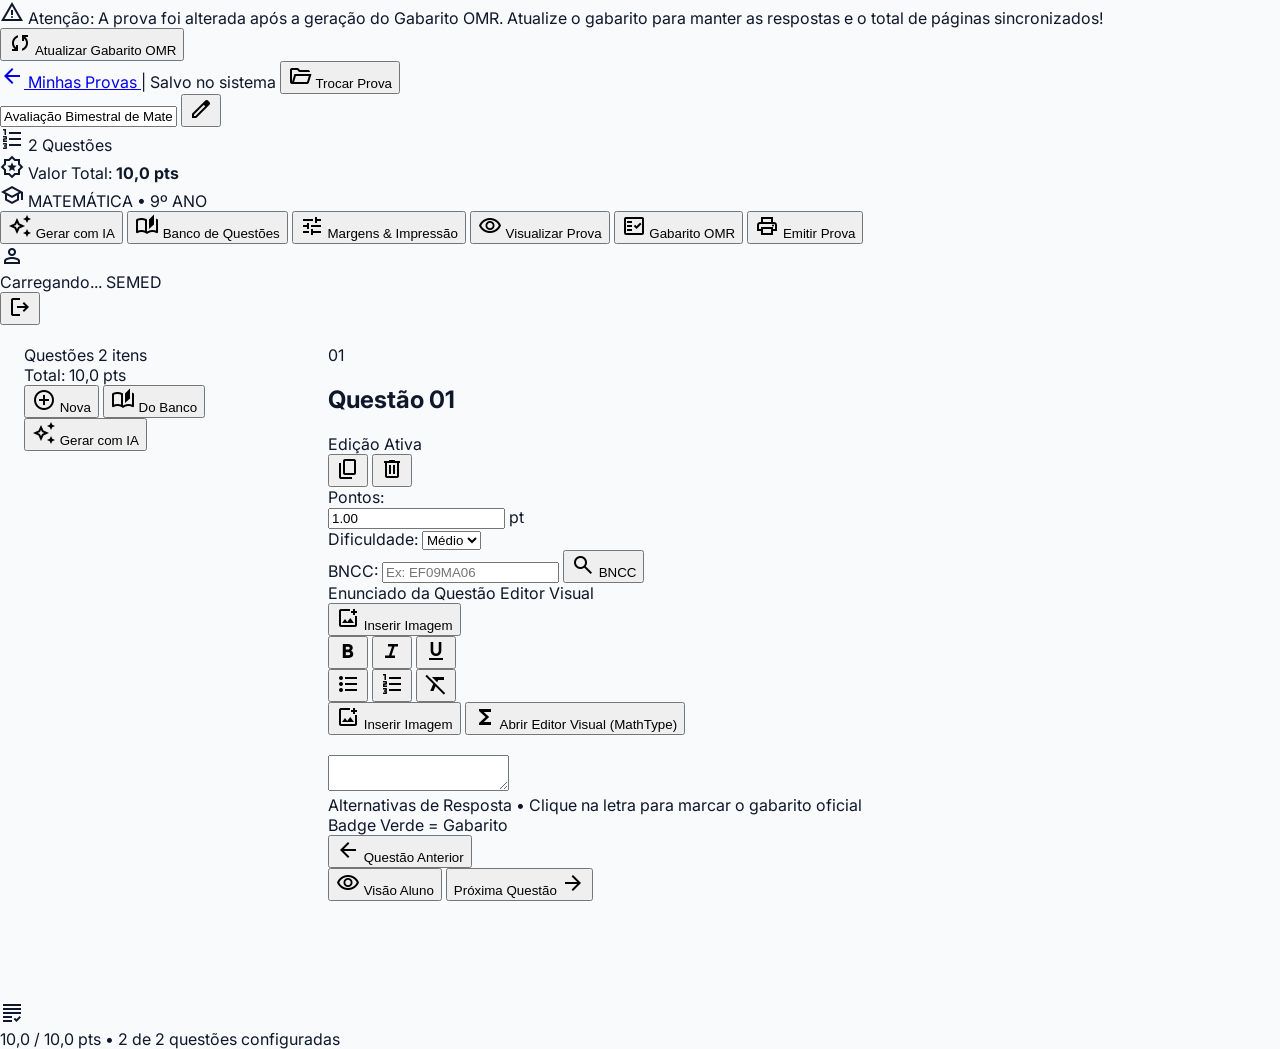
==== commit c8c1c9db: "feat: integrar Gerador de Questoes Ineditas com IA usando Groq Llama 3.1 8B e BNCC" ====
--- a/frontend/elaborador.html
+++ b/frontend/elaborador.html
@@ -465,6 +465,11 @@
 
         <!-- Quick Actions Header (Toolbar Profissional de Ações) -->
         <div class="flex items-center gap-2.5 self-start xl:self-center shrink-0 flex-nowrap overflow-x-auto">
+          <button id="btn-header-ai-generate" class="h-10 px-3.5 rounded-xl bg-gradient-to-r from-blue-50 to-indigo-50 hover:from-blue-100 hover:to-indigo-100 text-blue-700 border border-blue-200 text-xs font-bold flex items-center gap-2 shadow-xs hover:shadow-sm transition-all duration-150 hover:-translate-y-0.5 active:translate-y-0" type="button" title="Gerar questão inédita alinhada à BNCC usando Groq (Llama 3.1 8B)">
+            <span class="material-symbols-outlined text-[18px] text-amber-500 animate-pulse">auto_awesome</span>
+            <span class="whitespace-nowrap">Gerar com IA</span>
+          </button>
+
           <button id="btn-header-bank-import" class="h-10 px-3.5 rounded-xl bg-indigo-50 hover:bg-indigo-100/90 text-indigo-700 border border-indigo-200 text-xs font-bold flex items-center gap-2 shadow-xs hover:shadow-sm transition-all duration-150 hover:-translate-y-0.5 active:translate-y-0" type="button" title="Importar questões do Banco de Questões">
             <span class="material-symbols-outlined text-[18px] text-indigo-600">auto_stories</span>
             <span class="whitespace-nowrap">Banco de Questões</span>
@@ -540,6 +545,11 @@
             <span>Do Banco</span>
           </button>
         </div>
+
+        <button id="btn-open-ai-side" class="btn-press py-2 px-3 rounded-xl bg-gradient-to-r from-blue-600 via-indigo-600 to-primary hover:from-blue-700 hover:to-primary text-white text-xs font-bold flex items-center justify-center gap-1.5 transition-all shadow-xs" type="button" title="Gerar questão inédita com IA alinhada à BNCC (Groq Llama 3.1 8B)">
+          <span class="material-symbols-outlined text-[17px] text-amber-300 animate-pulse">auto_awesome</span>
+          <span>Gerar com IA</span>
+        </button>
 
         <div class="h-px bg-slate-100 my-0.5"></div>
 
@@ -1790,6 +1800,234 @@
     </div>
   </div>
 
+  <!-- =========================================================================
+       MODAL: GERADOR DE QUESTÕES INÉDITAS COM IA (GROQ LLAMA 3.1 8B + BNCC)
+       ========================================================================= -->
+  <div id="modal-ai-question-generator" class="modal-overlay z-[120]" role="dialog" aria-modal="true" style="display: none;">
+    <div class="bg-white rounded-2xl w-full max-w-3xl shadow-2xl border border-slate-200 overflow-hidden flex flex-col max-h-[92vh] animate-in fade-in zoom-in-95 duration-200">
+      
+      <!-- Cabeçalho do Modal -->
+      <div class="px-6 py-4 bg-gradient-to-r from-slate-900 via-slate-800 to-blue-950 text-white flex items-center justify-between shrink-0">
+        <div class="flex items-center gap-3">
+          <div class="w-10 h-10 rounded-xl bg-white/10 flex items-center justify-center border border-white/20 shadow-xs">
+            <span class="material-symbols-outlined text-amber-300 text-[24px]">auto_awesome</span>
+          </div>
+          <div>
+            <div class="flex items-center gap-2">
+              <h3 class="font-headline-md font-bold text-base sm:text-lg text-white">Gerador de Questões Inéditas com IA</h3>
+              <span class="text-[10px] bg-emerald-500/20 text-emerald-300 border border-emerald-500/30 font-bold px-2 py-0.5 rounded-full">Groq Cloud • Llama 3.1 8B</span>
+            </div>
+            <p class="text-xs text-slate-300 font-normal">Crie questões alinhadas rigorosamente à BNCC e matrizes SAEB em segundos.</p>
+          </div>
+        </div>
+        <button type="button" id="btn-close-ai-generator" class="w-8 h-8 rounded-lg bg-white/10 hover:bg-white/20 text-slate-300 hover:text-white flex items-center justify-center transition-colors cursor-pointer text-lg font-bold">
+          &times;
+        </button>
+      </div>
+
+      <!-- Corpo do Modal Rolável -->
+      <div class="p-6 overflow-y-auto flex-1 flex flex-col gap-5">
+        
+        <!-- Banner de Status da Chave Groq -->
+        <div id="ai-key-warning" class="hidden p-3.5 rounded-xl bg-amber-50 border border-amber-200 flex items-start gap-3 text-xs text-amber-900">
+          <span class="material-symbols-outlined text-amber-600 text-[20px] shrink-0">warning</span>
+          <div class="flex-1 leading-relaxed">
+            <strong>Chave de API da Groq não configurada!</strong> Para utilizar a geração instantânea, acesse as <a href="/" class="underline font-bold text-blue-700">Configurações do Sistema</a> no painel principal ou configure a variável <code class="bg-amber-100 px-1 py-0.5 rounded font-mono font-bold">GROQ_API_KEY</code> no <code class="bg-amber-100 px-1 py-0.5 rounded font-mono font-bold">.env</code>.
+            <div class="mt-1">
+              <a href="https://console.groq.com/keys" target="_blank" rel="noopener noreferrer" class="text-blue-600 underline font-semibold">Obter chave gratuita em console.groq.com/keys &rarr;</a>
+            </div>
+          </div>
+        </div>
+
+        <!-- Parâmetros de Geração -->
+        <div class="bg-slate-50/70 p-4 rounded-xl border border-slate-200/80 flex flex-col gap-3.5">
+          <div class="flex items-center justify-between pb-1 border-b border-slate-200/60">
+            <span class="text-xs font-bold text-slate-700 uppercase tracking-wider flex items-center gap-1.5">
+              <span class="material-symbols-outlined text-[16px] text-blue-600">tune</span>
+              Parâmetros Pedagógicos do Item
+            </span>
+            <span class="text-[11px] text-slate-500 font-medium">1 questão inédita por vez</span>
+          </div>
+
+          <div class="grid grid-cols-1 sm:grid-cols-2 lg:grid-cols-3 gap-3">
+            <!-- Disciplina -->
+            <div>
+              <label class="block text-xs font-bold text-slate-700 mb-1">Componente Curricular *</label>
+              <select id="ai-input-discipline" class="w-full h-10 px-3 bg-white border border-slate-200 rounded-xl text-xs sm:text-sm text-slate-800 font-medium focus:ring-2 focus:ring-blue-500 focus:outline-none">
+                <option value="Língua Portuguesa">Língua Portuguesa</option>
+                <option value="Matemática" selected>Matemática</option>
+                <option value="Ciências">Ciências</option>
+                <option value="História">História</option>
+                <option value="Geografia">Geografia</option>
+                <option value="Arte">Arte</option>
+                <option value="Educação Física">Educação Física</option>
+                <option value="Língua Inglesa">Língua Inglesa</option>
+                <option value="Ensino Religioso">Ensino Religioso</option>
+              </select>
+            </div>
+
+            <!-- Ano / Série -->
+            <div>
+              <label class="block text-xs font-bold text-slate-700 mb-1">Ano / Série *</label>
+              <select id="ai-input-grade" class="w-full h-10 px-3 bg-white border border-slate-200 rounded-xl text-xs sm:text-sm text-slate-800 font-medium focus:ring-2 focus:ring-blue-500 focus:outline-none">
+                <option value="1º Ano">1º Ano</option>
+                <option value="2º Ano">2º Ano</option>
+                <option value="3º Ano">3º Ano</option>
+                <option value="4º Ano">4º Ano</option>
+                <option value="5º Ano" selected>5º Ano</option>
+                <option value="6º Ano">6º Ano</option>
+                <option value="7º Ano">7º Ano</option>
+                <option value="8º Ano">8º Ano</option>
+                <option value="9º Ano">9º Ano</option>
+              </select>
+            </div>
+
+            <!-- Dificuldade -->
+            <div>
+              <label class="block text-xs font-bold text-slate-700 mb-1">Dificuldade Estimada</label>
+              <select id="ai-input-difficulty" class="w-full h-10 px-3 bg-white border border-slate-200 rounded-xl text-xs sm:text-sm text-slate-800 font-medium focus:ring-2 focus:ring-blue-500 focus:outline-none">
+                <option value="Fácil">Fácil (Identificar / Reconhecer)</option>
+                <option value="Médio" selected>Médio (Aplicar / Resolver)</option>
+                <option value="Difícil">Difícil (Analisar / Sintetizar)</option>
+              </select>
+            </div>
+
+            <!-- Código BNCC com Seletor -->
+            <div class="sm:col-span-2">
+              <label class="block text-xs font-bold text-slate-700 mb-1">Código BNCC (Opcional, altamente recomendado)</label>
+              <div class="flex items-center gap-2">
+                <input type="text" id="ai-input-bncc" placeholder="Ex: EF05MA08" class="flex-1 h-10 px-3 bg-white border border-slate-200 rounded-xl text-xs sm:text-sm font-mono font-bold text-blue-700 uppercase focus:ring-2 focus:ring-blue-500 focus:outline-none">
+                <button type="button" id="btn-ai-pick-bncc" class="h-10 px-3.5 rounded-xl bg-blue-50 hover:bg-blue-600 text-blue-700 hover:text-white border border-blue-200 hover:border-transparent text-xs font-bold transition-all flex items-center gap-1.5 shrink-0 cursor-pointer" title="Pesquisar e selecionar do catálogo de habilidades">
+                  <span class="material-symbols-outlined text-[16px]">menu_book</span>
+                  <span>Catálogo BNCC</span>
+                </button>
+              </div>
+            </div>
+
+            <!-- Quantidade de Alternativas -->
+            <div>
+              <label class="block text-xs font-bold text-slate-700 mb-1">Alternativas</label>
+              <select id="ai-input-num-alts" class="w-full h-10 px-3 bg-white border border-slate-200 rounded-xl text-xs sm:text-sm text-slate-800 font-medium focus:ring-2 focus:ring-blue-500 focus:outline-none">
+                <option value="4" selected>4 Alternativas (A, B, C, D)</option>
+                <option value="5">5 Alternativas (A, B, C, D, E)</option>
+              </select>
+            </div>
+
+            <!-- Tema / Contexto Local -->
+            <div class="sm:col-span-2 lg:col-span-3">
+              <label class="block text-xs font-bold text-slate-700 mb-1">
+                Contextualização / Tema Local
+                <span class="font-normal text-slate-500 text-[11px]">(Ex: Lagoa da Canoa, Alagoas, agricultura familiar, situação cotidiana, texto de apoio)</span>
+              </label>
+              <input type="text" id="ai-input-theme" placeholder="Ex: Uma feira livre no centro de Lagoa da Canoa, culinária nordestina, meio ambiente..." class="w-full h-10 px-3 bg-white border border-slate-200 rounded-xl text-xs sm:text-sm text-slate-800 focus:ring-2 focus:ring-blue-500 focus:outline-none">
+            </div>
+
+            <!-- Prompt Livre / Instrução Pedagógica -->
+            <div class="sm:col-span-2 lg:col-span-3">
+              <label class="block text-xs font-bold text-slate-700 mb-1">
+                Instruções Pedagógicas Específicas
+                <span class="font-normal text-slate-500 text-[11px]">(Opcional)</span>
+              </label>
+              <input type="text" id="ai-input-custom" placeholder="Ex: Focar em frações equivalentes; incluir pequeno diálogo; não usar números decimais..." class="w-full h-10 px-3 bg-white border border-slate-200 rounded-xl text-xs sm:text-sm text-slate-800 focus:ring-2 focus:ring-blue-500 focus:outline-none">
+            </div>
+          </div>
+
+          <!-- Botão Gerar -->
+          <div class="pt-2 flex justify-end">
+            <button type="button" id="btn-ai-submit-generate" class="px-5 py-2.5 rounded-xl bg-gradient-to-r from-blue-600 via-indigo-600 to-primary hover:from-blue-700 hover:to-primary text-white font-bold text-xs sm:text-sm shadow-md hover:shadow-lg transition-all flex items-center gap-2 cursor-pointer disabled:opacity-50 disabled:cursor-not-allowed">
+              <span class="material-symbols-outlined text-[18px] text-amber-300">auto_awesome</span>
+              <span id="ai-submit-label">Gerar Questão Inédita</span>
+            </button>
+          </div>
+        </div>
+
+        <!-- Indicador de Carregamento (Loading) -->
+        <div id="ai-loading-state" class="hidden py-10 flex flex-col items-center justify-center gap-3 bg-slate-50/50 rounded-2xl border border-dashed border-slate-200">
+          <div class="relative w-12 h-12 flex items-center justify-center">
+            <div class="w-12 h-12 rounded-full border-2 border-blue-200 border-t-blue-600 animate-spin"></div>
+            <span class="material-symbols-outlined text-[20px] text-blue-600 absolute">psychology</span>
+          </div>
+          <div class="text-center">
+            <p class="font-bold text-slate-800 text-sm">Consultando o Llama 3.1 8B na Groq Cloud...</p>
+            <p class="text-xs text-slate-500 mt-0.5">Construindo situação-problema e distratores pedagógicos SAEB.</p>
+          </div>
+        </div>
+
+        <!-- Card de Pré-Visualização e Edição Prévia -->
+        <div id="ai-preview-card" class="hidden flex flex-col gap-4 bg-white p-5 rounded-2xl border-2 border-blue-200 shadow-sm">
+          <div class="flex items-center justify-between flex-wrap gap-2 pb-2.5 border-b border-slate-100">
+            <div class="flex items-center gap-2 flex-wrap">
+              <span class="px-2.5 py-1 rounded-md bg-emerald-50 text-emerald-700 text-xs font-bold border border-emerald-200 flex items-center gap-1">
+                <span class="material-symbols-outlined text-[15px]">verified</span>
+                <span>Questão Gerada</span>
+              </span>
+              <span id="ai-preview-badge-bncc" class="px-2 py-0.5 rounded-md bg-blue-100 text-blue-800 font-mono font-bold text-xs">BNCC</span>
+              <span id="ai-preview-badge-disc" class="px-2 py-0.5 rounded-md bg-slate-100 text-slate-700 text-xs font-semibold">Disciplina</span>
+              <span id="ai-preview-badge-diff" class="px-2 py-0.5 rounded-md bg-amber-50 text-amber-800 text-xs font-medium border border-amber-100">Dificuldade</span>
+            </div>
+            <span class="text-xs text-slate-500 italic">Você pode editar os textos antes de inserir</span>
+          </div>
+
+          <!-- Enunciado Editável -->
+          <div>
+            <label class="block text-xs font-bold text-slate-700 mb-1">Enunciado da Questão (Editável):</label>
+            <textarea id="ai-preview-statement" rows="4" class="w-full p-3 bg-slate-50 border border-slate-200 rounded-xl text-xs sm:text-sm text-slate-900 leading-relaxed focus:bg-white focus:ring-2 focus:ring-blue-500 focus:outline-none resize-y"></textarea>
+          </div>
+
+          <!-- Alternativas Editáveis com Seleção do Gabarito -->
+          <div>
+            <div class="flex items-center justify-between mb-1.5">
+              <label class="block text-xs font-bold text-slate-700">Alternativas e Gabarito Correto:</label>
+              <span class="text-[11px] text-slate-500">Marque o círculo da alternativa correta</span>
+            </div>
+            <div id="ai-preview-alternatives-list" class="flex flex-col gap-2">
+              <!-- Injetado dinamicamente via JS -->
+            </div>
+          </div>
+
+          <!-- Justificativa Pedagógica -->
+          <div>
+            <label class="block text-xs font-bold text-slate-700 mb-1">Resolução & Justificativa Pedagógica (SAEB):</label>
+            <textarea id="ai-preview-explanation" rows="2" class="w-full p-3 bg-slate-50 border border-slate-200 rounded-xl text-xs text-slate-800 leading-relaxed focus:bg-white focus:ring-2 focus:ring-blue-500 focus:outline-none resize-y"></textarea>
+          </div>
+
+          <!-- Barra de Ações do Card de Prévia -->
+          <div class="flex items-center justify-between flex-wrap gap-2 pt-3 border-t border-slate-100">
+            <button type="button" id="btn-ai-regenerate" class="px-4 py-2 rounded-xl border border-slate-200 bg-white hover:bg-slate-50 text-slate-700 font-semibold text-xs transition-colors flex items-center gap-1.5 cursor-pointer">
+              <span class="material-symbols-outlined text-[16px]">refresh</span>
+              <span>Gerar Outra</span>
+            </button>
+
+            <div class="flex items-center gap-2 flex-wrap">
+              <button type="button" id="btn-ai-save-bank" class="px-4 py-2.5 rounded-xl bg-white hover:bg-slate-50 text-slate-700 border border-slate-200 font-bold text-xs sm:text-sm shadow-xs hover:shadow transition-all flex items-center gap-1.5 cursor-pointer">
+                <span class="material-symbols-outlined text-[18px] text-blue-600">bookmark_add</span>
+                <span>Salvar no Banco</span>
+              </button>
+
+              <button type="button" id="btn-ai-insert-exam" class="px-5 py-2.5 rounded-xl bg-blue-600 hover:bg-blue-700 active:bg-blue-800 text-white font-bold text-xs sm:text-sm shadow-xs hover:shadow transition-all flex items-center gap-2 cursor-pointer">
+                <span class="material-symbols-outlined text-[18px]">add_circle</span>
+                <span>Inserir Nesta Prova</span>
+              </button>
+            </div>
+          </div>
+        </div>
+
+      </div>
+
+      <!-- Rodapé do Modal -->
+      <div class="px-6 py-3.5 bg-slate-50 border-t border-slate-200 flex items-center justify-between shrink-0">
+        <span class="text-[11px] text-slate-500 flex items-center gap-1">
+          <span class="material-symbols-outlined text-[14px] text-slate-400">info</span>
+          A questão é inserida diretamente no editor de diagramação A4.
+        </span>
+        <button type="button" id="btn-cancel-ai-generator" class="px-4 py-2 rounded-xl border border-slate-200 bg-white hover:bg-slate-100 text-slate-700 font-semibold text-xs transition-colors cursor-pointer">
+          Fechar
+        </button>
+      </div>
+
+    </div>
+  </div>
+
   <!-- Container de Toasts de Notificação -->
   <div class="toast-container" id="toast-container" aria-live="polite"></div>
 
